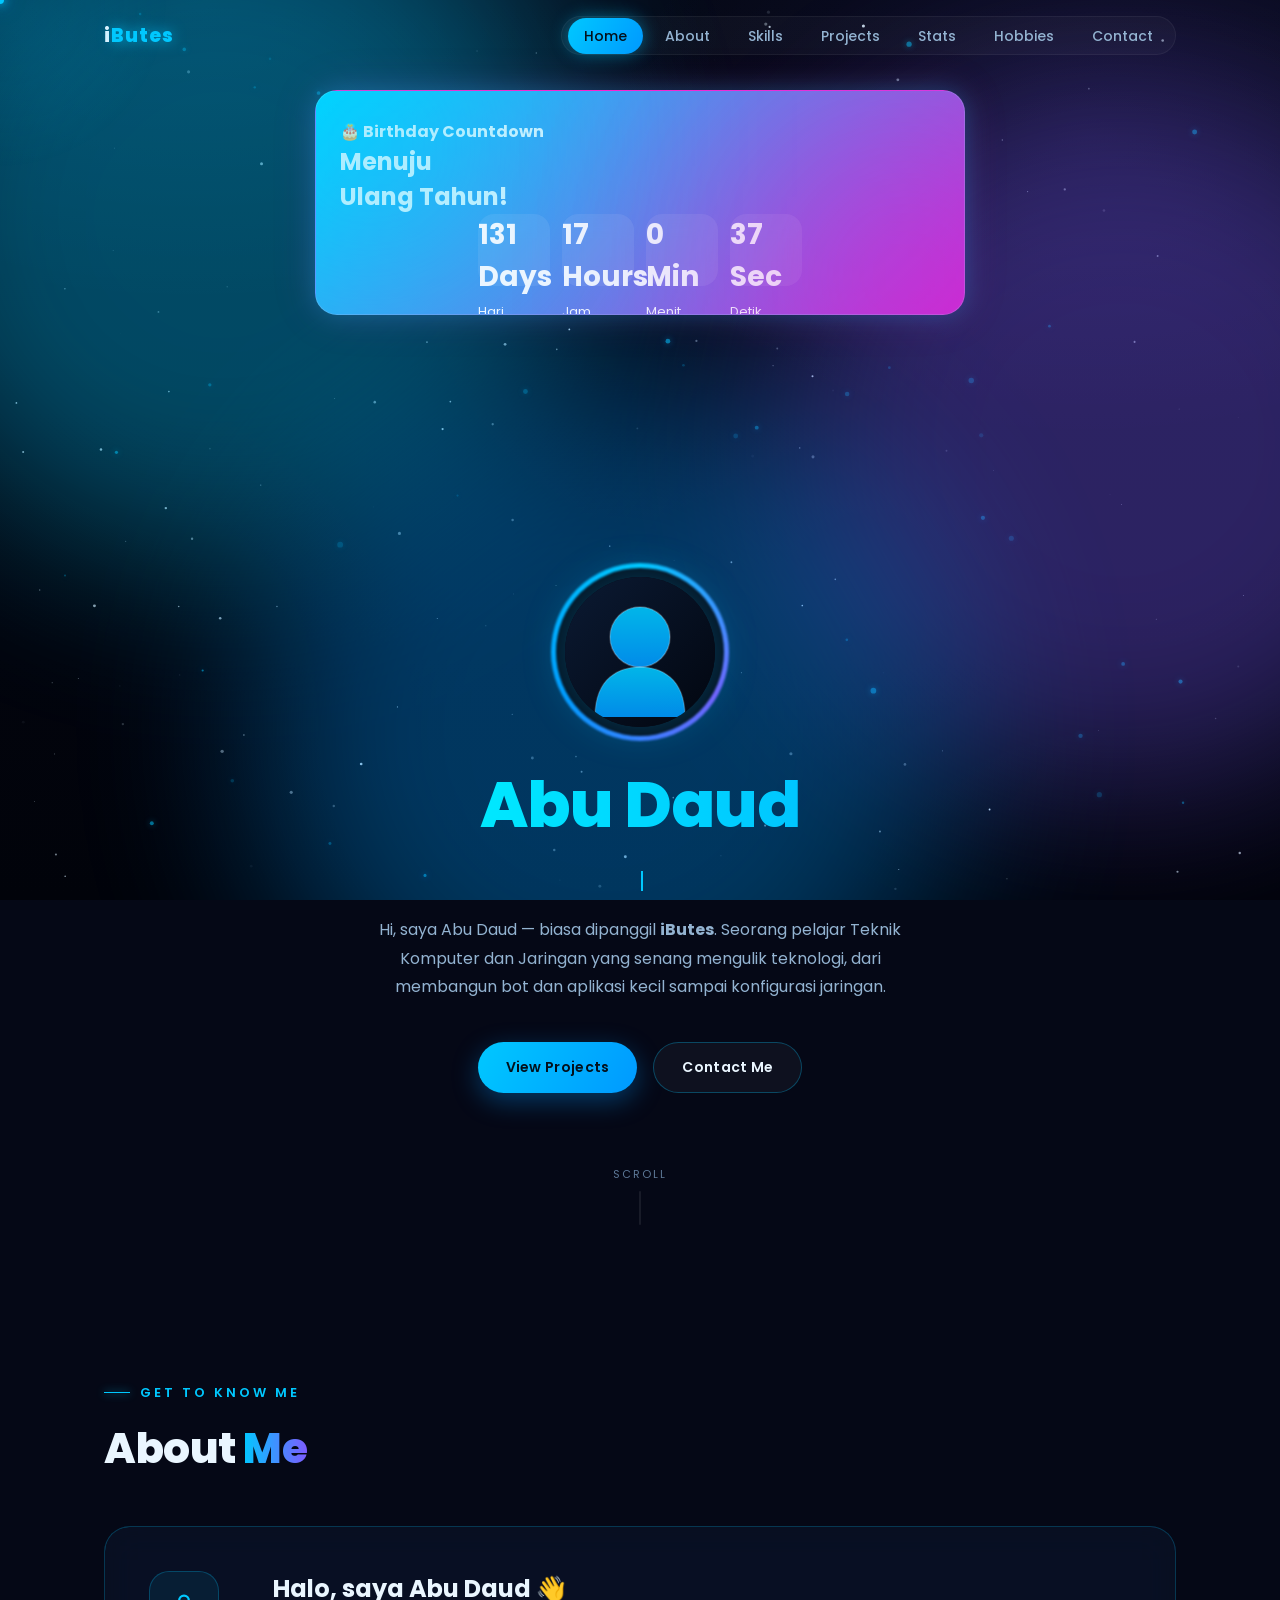
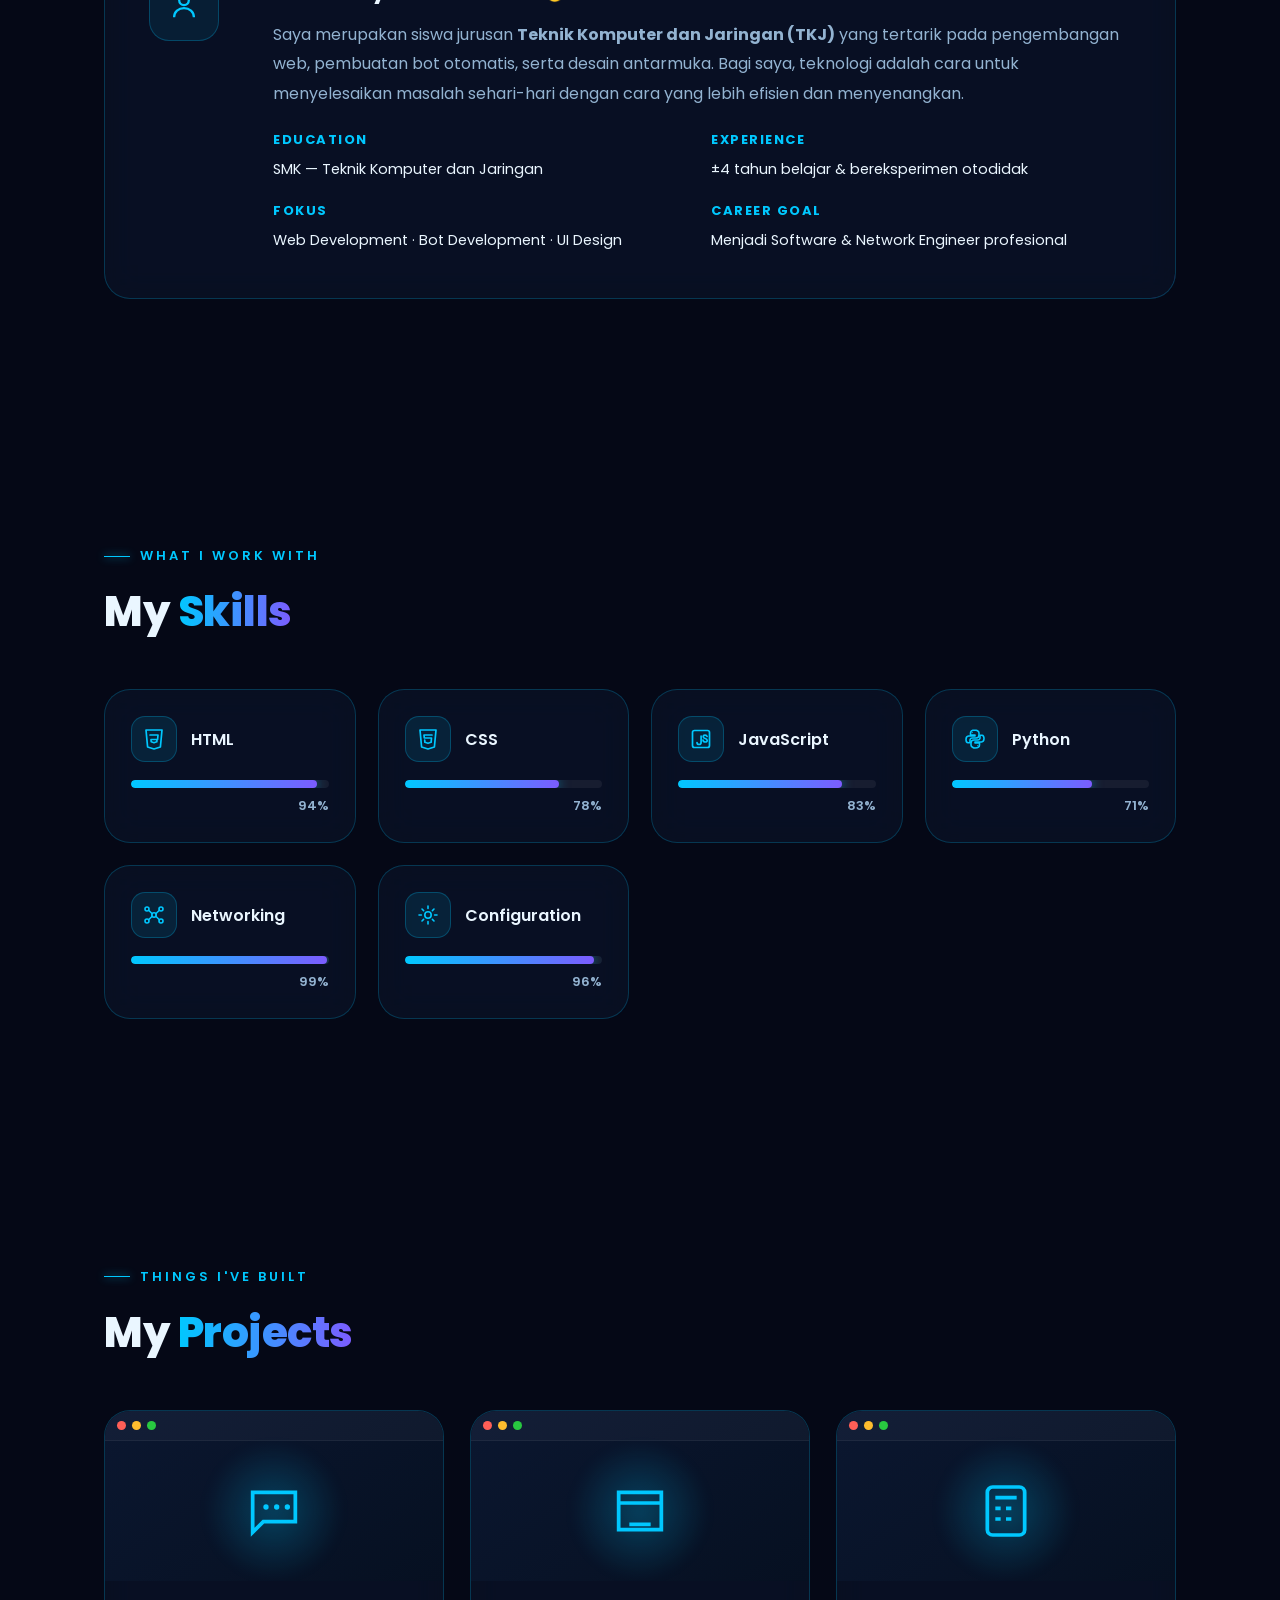
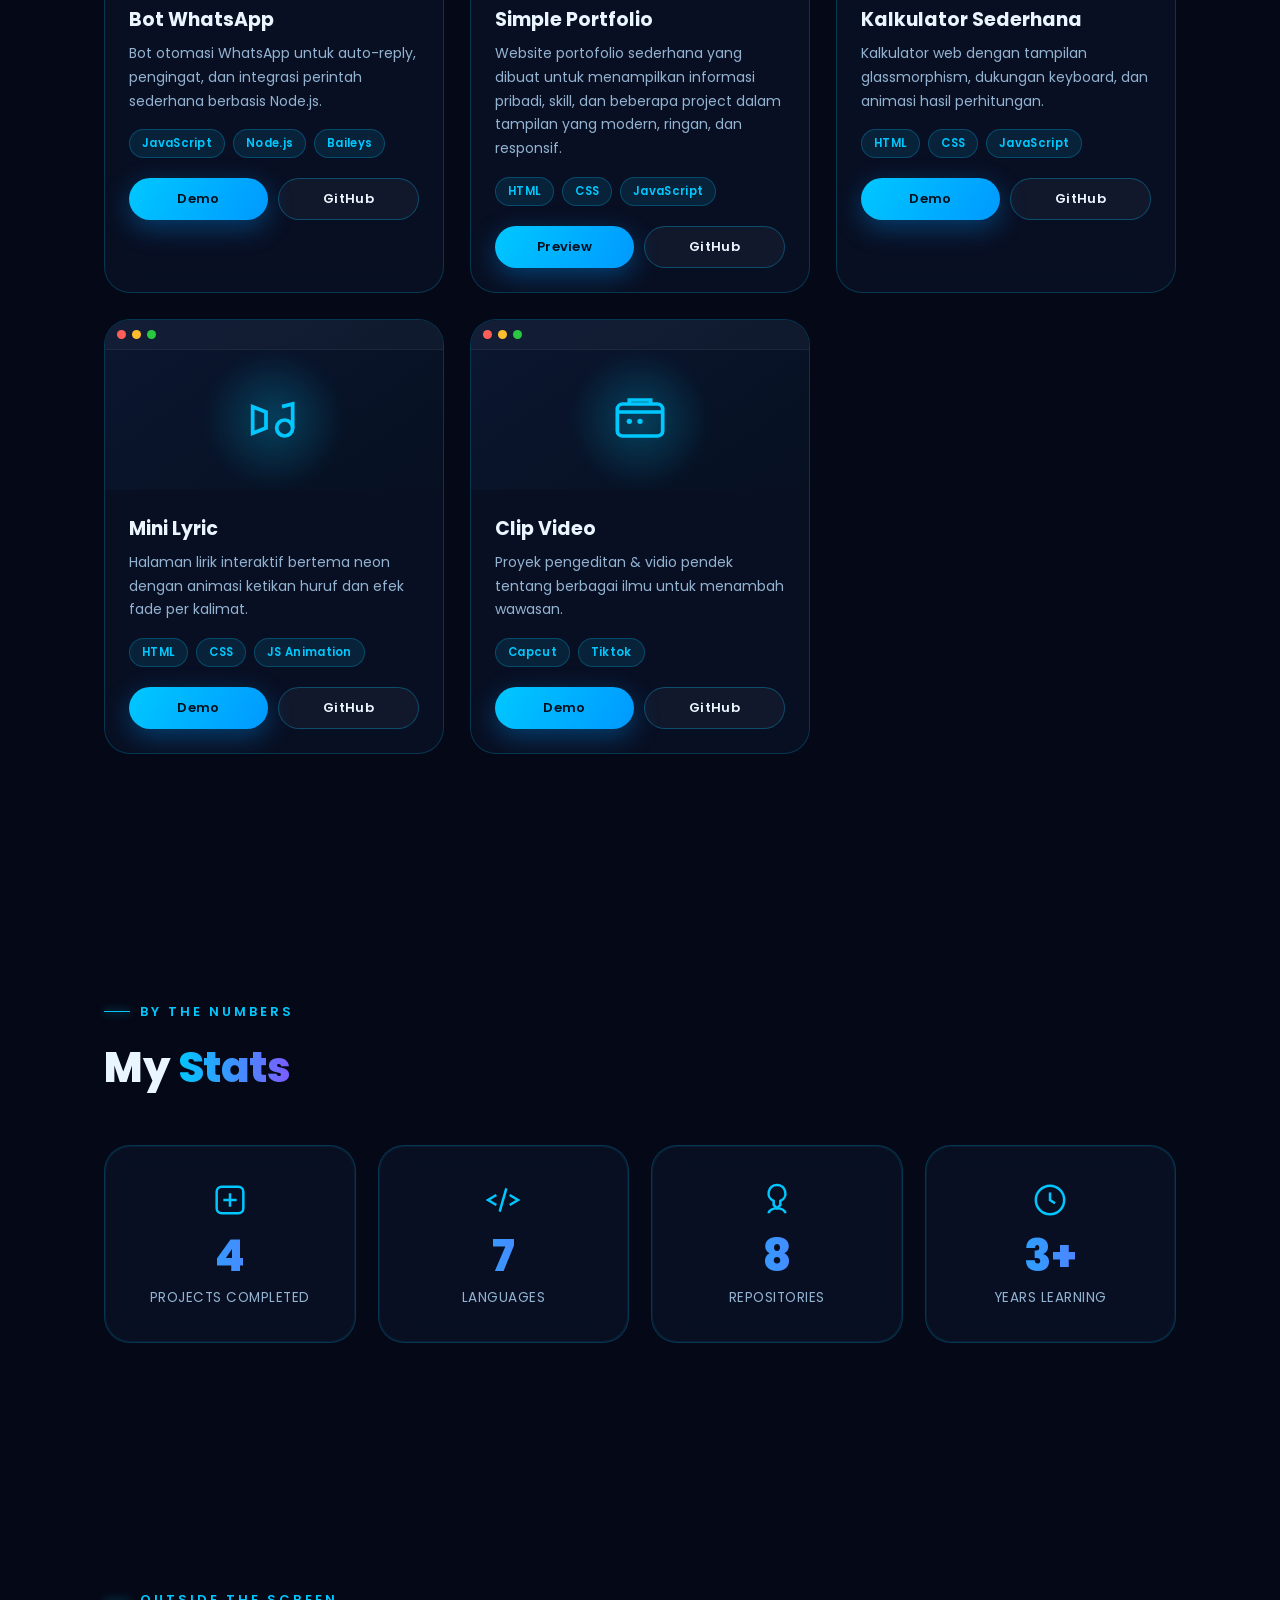
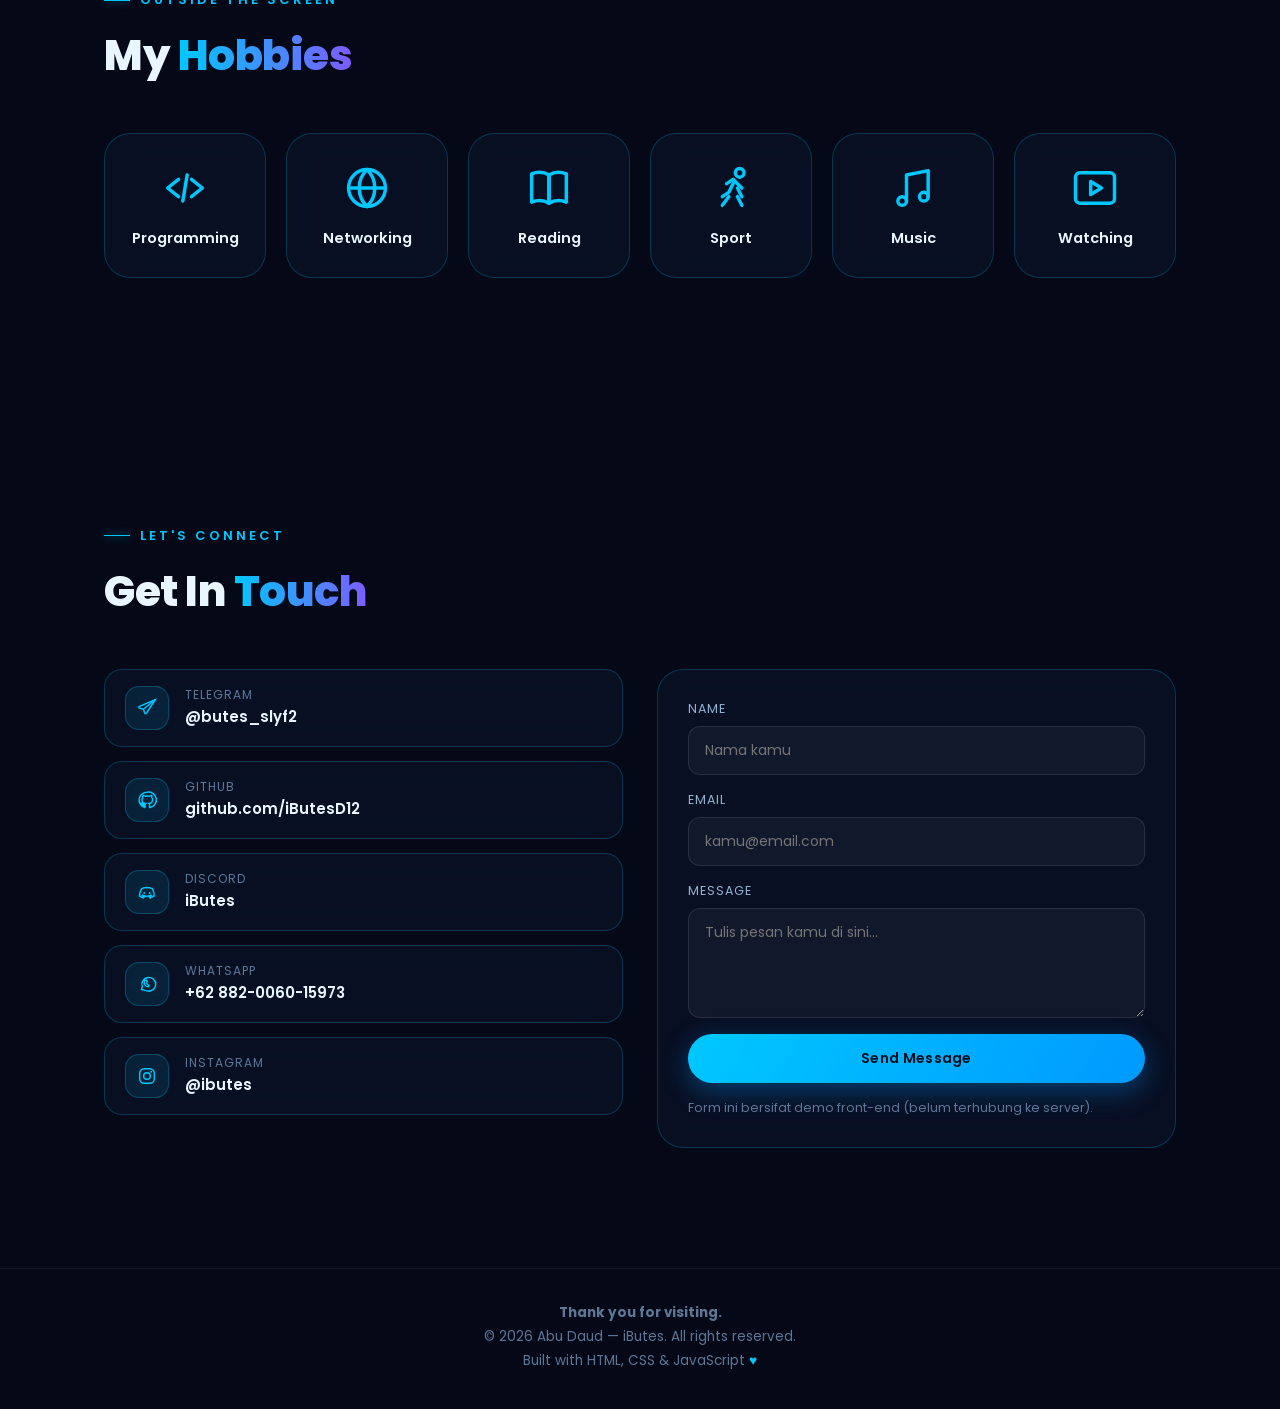
==== index.html @ f35c03a4 "Add files via upload" ====
<!DOCTYPE html>
<html lang="id">
<head>
<meta charset="UTF-8">
<meta name="viewport" content="width=device-width, initial-scale=1">
<title>Portofolio</title>
<link rel="stylesheet" href="css/style.css">

<body>

<div id="loader">
  <div class="loader-ring"></div>
  <div class="loader-text">Loading <b>iButes</b>.dev</div>
</div>

<div id="cursorGlow"></div>
<div id="cursorDot"></div>
<div id="scrollProgress"></div>

<canvas id="bg-canvas"></canvas>
<div class="aurora"><span></span><span></span><span></span></div>

<nav class="navbar" id="navbar">
  <div class="nav-inner">
    <div class="logo">i<span>Butes</span></div>
    <ul class="nav-links" id="navLinks">
      <li><a href="#home" class="nav-link active">Home</a></li>
      <li><a href="#about" class="nav-link">About</a></li>
      <li><a href="#skills" class="nav-link">Skills</a></li>
      <li><a href="#projects" class="nav-link">Projects</a></li>
      <li><a href="#stats" class="nav-link">Stats</a></li>
      <li><a href="#hobbies" class="nav-link">Hobbies</a></li>
      <li><a href="#contact" class="nav-link">Contact</a></li>
    </ul>
    <button class="nav-toggle" id="navToggle" aria-label="Menu"><span></span></button>
  </div>
</nav>
<br><br>
<section class="birthday-section">
<div class="birthday-card">
<h4>🎂 Birthday Countdown</h4>
<h1 id="headline">
Menuju
<br>
Ulang Tahun!
</h1>
<div class="countdown">
<div class="time-box">
<span id="days"></span>
<small>Hari</small>
</div>
<div class="time-box">
<span id="hours"></span>
<small>Jam</small>
</div>
<div class="time-box">
<span id="minutes"></span>
<small>Menit</small>
</div>
<div class="time-box">
<span id="seconds"></span>
<small>Detik</small>
</div>
</div>
</div>
</section>

<section class="hero" id="home">
  <div class="hero-inner">
    <div class="avatar-wrap" data-reveal="zoom">
      <div class="avatar-ring"></div>
      <div class="avatar-svg">
        <svg viewBox="0 0 150 150" width="150" height="150">
          <defs>
            <linearGradient id="avatarBg" x1="0" y1="0" x2="1" y2="1">
              <stop offset="0%" stop-color="#0b1a33"/>
              <stop offset="100%" stop-color="#02060f"/>
            </linearGradient>
            <linearGradient id="avatarSkin" x1="0" y1="0" x2="0" y2="1">
              <stop offset="0%" stop-color="#00C8FF"/>
              <stop offset="100%" stop-color="#0099FF"/>
            </linearGradient>
          </defs>
          <rect width="150" height="150" fill="url(#avatarBg)"/>
          <circle cx="75" cy="60" r="30" fill="url(#avatarSkin)" opacity="0.9"/>
          <path d="M30 140 C30 100 55 90 75 90 C95 90 120 100 120 140 Z" fill="url(#avatarSkin)" opacity="0.9"/>
          <circle cx="75" cy="60" r="30" fill="none" stroke="#eaf6ff" stroke-opacity="0.25" stroke-width="1.5"/>
          <path d="M30 140 C30 100 55 90 75 90 C95 90 120 100 120 140" fill="none" stroke="#eaf6ff" stroke-opacity="0.2" stroke-width="1.5"/>
        </svg>
      </div>
    </div>

    <h1 class="hero-name" data-reveal="up">Abu Daud</h1>
    <div class="hero-role" data-reveal="up"><span id="typedText"></span><span class="cursor-bar"></span></div>
    <p class="hero-desc" data-reveal="up">
      Hi, saya Abu Daud — biasa dipanggil <strong>iButes</strong>. Seorang pelajar Teknik Komputer dan Jaringan
      yang senang mengulik teknologi, dari membangun bot dan aplikasi kecil sampai konfigurasi jaringan.
    </p>
    <div class="hero-actions" data-reveal="up">
      <a href="#projects" class="btn btn-primary">View Projects</a>
      <a href="#contact" class="btn btn-ghost">Contact Me</a>
    </div>
  </div>

  <div class="scroll-hint">
    <span>Scroll</span>
    <div class="dot-track"></div>
  </div>
</section>

<section id="about">
  <div class="section-inner">
    <div class="eyebrow">Get to know me</div>
    <h2 class="section-title">About <span>Me</span></h2>

    <div class="about-card glass" data-reveal="up">
      <div class="about-icon">
        <svg viewBox="0 0 24 24" fill="none" stroke="#00C8FF" stroke-width="1.6">
          <circle cx="12" cy="8" r="3.4"/>
          <path d="M5 20c0-4 3.2-6.5 7-6.5s7 2.5 7 6.5"/>
        </svg>
      </div>
      <div class="about-body">
        <h3>Halo, saya Abu Daud 👋</h3>
        <p>
          Saya merupakan siswa jurusan <strong>Teknik Komputer dan Jaringan (TKJ)</strong> yang tertarik pada
          pengembangan web, pembuatan bot otomatis, serta desain antarmuka. Bagi saya, teknologi adalah cara
          untuk menyelesaikan masalah sehari-hari dengan cara yang lebih efisien dan menyenangkan.
        </p>
        <div class="about-grid">
          <div class="item">
            <h4>Education</h4>
            <p>SMK — Teknik Komputer dan Jaringan</p>
          </div>
          <div class="item">
            <h4>Experience</h4>
            <p>±4 tahun belajar & bereksperimen otodidak</p>
          </div>
          <div class="item">
            <h4>Fokus</h4>
            <p>Web Development · Bot Development · UI Design</p>
          </div>
          <div class="item">
            <h4>Career Goal</h4>
            <p>Menjadi Software &amp; Network Engineer profesional</p>
          </div>
        </div>
      </div>
    </div>
  </div>
</section>

<section id="skills">
  <div class="section-inner">
    <div class="eyebrow">What I work with</div>
    <h2 class="section-title">My <span>Skills</span></h2>

    <div class="skills-grid">

      <div class="skill-card glass" data-reveal="up" data-percent="94">
        <div class="skill-top">
          <div class="skill-icon">
            <svg viewBox="0 0 24 24" fill="none" stroke="#00C8FF" stroke-width="1.7" stroke-linecap="round" stroke-linejoin="round">
              <path d="M4 3l1.6 17L12 22l6.4-2L20 3H4z"/>
              <path d="M8 8h8l-.4 4.5H9l.2 2.3 2.8.9 2.8-.9.2-2"/>
            </svg>
          </div>
          <div class="skill-name">HTML</div>
        </div>
        <div class="skill-bar-track"><div class="skill-bar-fill"></div></div>
        <div class="skill-percent">94%</div>
      </div>

      <div class="skill-card glass" data-reveal="up" data-percent="78">
        <div class="skill-top">
          <div class="skill-icon">
            <svg viewBox="0 0 24 24" fill="none" stroke="#00C8FF" stroke-width="1.7" stroke-linecap="round" stroke-linejoin="round">
              <path d="M4 3l1.6 17L12 22l6.4-2L20 3H4z"/>
              <path d="M16 8H8l.3 3h7.2l-.4 4.3-3.1 1-3.1-1-.2-2.1"/>
            </svg>
          </div>
          <div class="skill-name">CSS</div>
        </div>
        <div class="skill-bar-track"><div class="skill-bar-fill"></div></div>
        <div class="skill-percent">78%</div>
      </div>

      <div class="skill-card glass" data-reveal="up" data-percent="83">
        <div class="skill-top">
          <div class="skill-icon">
            <svg viewBox="0 0 24 24" fill="none" stroke="#00C8FF" stroke-width="1.7" stroke-linecap="round" stroke-linejoin="round">
              <rect x="3.5" y="3.5" width="17" height="17" rx="2"/>
              <path d="M8 15.5c0 1.4 1 2 2.1 2 1.3 0 2-.7 2-2.3V9"/>
              <path d="M14 13c.2 1.3 1 2 2.2 2 1.3 0 2-.6 2-1.6 0-2.4-4-1.4-4-3.7 0-1 .8-1.6 1.9-1.6 1 0 1.7.5 2 1.4"/>
            </svg>
          </div>
          <div class="skill-name">JavaScript</div>
        </div>
        <div class="skill-bar-track"><div class="skill-bar-fill"></div></div>
        <div class="skill-percent">83%</div>
      </div>

      <div class="skill-card glass" data-reveal="up" data-percent="71">
        <div class="skill-top">
          <div class="skill-icon">
            <svg viewBox="0 0 24 24" fill="none" stroke="#00C8FF" stroke-width="1.6" stroke-linecap="round" stroke-linejoin="round">
              <path d="M12 3c-3 0-4.5 1-4.5 3v2h4.5v1H5.5S3 9.4 3 12.5s2 3.3 2 3.3h2v-2.4S6.8 11 9 11h4c2 0 3-1 3-3V6c0-2-2.7-3-4-3z"/>
              <path d="M12 21c3 0 4.5-1 4.5-3v-2H12v-1h6.5s2.5-.4 2.5-3.5-2-3.3-2-3.3h-2v2.4s.2 2.4-2 2.4H11c-2 0-3 1-3 3v2c0 2 2.7 3 4 3z"/>
              <circle cx="9.2" cy="5.3" r=".6" fill="#00C8FF" stroke="none"/>
              <circle cx="14.8" cy="18.7" r=".6" fill="#00C8FF" stroke="none"/>
            </svg>
          </div>
          <div class="skill-name">Python</div>
        </div>
        <div class="skill-bar-track"><div class="skill-bar-fill"></div></div>
        <div class="skill-percent">71%</div>
      </div>

      <div class="skill-card glass" data-reveal="up" data-percent="99">
        <div class="skill-top">
          <div class="skill-icon">
            <svg viewBox="0 0 24 24" fill="none" stroke="#00C8FF" stroke-width="1.6" stroke-linecap="round" stroke-linejoin="round">
              <circle cx="5" cy="6" r="2"/><circle cx="19" cy="6" r="2"/>
              <circle cx="5" cy="18" r="2"/><circle cx="19" cy="18" r="2"/>
              <circle cx="12" cy="12" r="2.2"/>
              <path d="M6.6 7.2L10.2 10.8M17.4 7.2L13.8 10.8M6.6 16.8L10.2 13.2M17.4 16.8L13.8 13.2"/>
            </svg>
          </div>
          <div class="skill-name">Networking</div>
        </div>
        <div class="skill-bar-track"><div class="skill-bar-fill"></div></div>
        <div class="skill-percent">99%</div>
      </div>

      <div class="skill-card glass" data-reveal="up" data-percent="96">
        <div class="skill-top">
          <div class="skill-icon">
            <svg viewBox="0 0 24 24" fill="none" stroke="#00C8FF" stroke-width="1.6" stroke-linecap="round" stroke-linejoin="round">
              <circle cx="12" cy="12" r="3.2"/>
              <path d="M12 3v2.4M12 18.6V21M21 12h-2.4M5.4 12H3M18 6l-1.6 1.6M7.6 16.4L6 18M18 18l-1.6-1.6M7.6 7.6L6 6"/>
            </svg>
          </div>
          <div class="skill-name">Configuration</div>
        </div>
        <div class="skill-bar-track"><div class="skill-bar-fill"></div></div>
        <div class="skill-percent">96%</div>
      </div>

    </div>
  </div>
</section>

<section id="projects">
  <div class="section-inner">
    <div class="eyebrow">Things I've built</div>
    <h2 class="section-title">My <span>Projects</span></h2>

    <div class="project-grid">

      <div class="project-card glass" data-reveal="up">
        <div class="mock-window">
          <div class="mock-bar"><span></span><span></span><span></span></div>
          <div class="mock-body">
            <div class="mock-glow"></div>
            <svg viewBox="0 0 24 24" fill="none" stroke="#00C8FF" stroke-width="1.4">
              <path d="M4 5h16v11H8l-4 4V5z"/>
              <circle cx="9" cy="10.5" r="1" fill="#00C8FF" stroke="none"/>
              <circle cx="13" cy="10.5" r="1" fill="#00C8FF" stroke="none"/>
              <circle cx="17" cy="10.5" r="1" fill="#00C8FF" stroke="none"/>
            </svg>
          </div>
        </div>
        <div class="project-body">
          <h3>Bot WhatsApp</h3>
          <p>Bot otomasi WhatsApp untuk auto-reply, pengingat, dan integrasi perintah sederhana berbasis Node.js.</p>
          <div class="project-tags">
            <span class="badge">JavaScript</span><span class="badge">Node.js</span><span class="badge">Baileys</span>
          </div>
          <div class="project-actions">
            <a href="https://chat.whatsapp.com/Kin8hf6SEGZ1abX47oWZa8" class="btn btn-primary">Demo</a>
            <a href="https://github.com/iButesD12/baileys.git" target="_blank" class="btn btn-ghost">GitHub</a>
          </div>
        </div>
      </div>

      <div class="project-card glass" data-reveal="up">
       <div class="mock-window">
       <div class="mock-bar"><span></span><span></span><span></span></div>
       <div class="mock-body">
       <div class="mock-glow"></div>
      <svg viewBox="0 0 24 24" fill="none" stroke="#00C8FF" stroke-width="1.4">
       <path d="M4 5h16v14H4z"/>
       <path d="M4 9h16"/>
       <path d="M8 17h8"/>
      </svg>
      </div>
      </div>

      <div class="project-body">
      <h3>Simple Portfolio</h3>
      <p>Website portofolio sederhana yang dibuat untuk menampilkan informasi pribadi, skill, dan beberapa project dalam tampilan yang modern, ringan, dan responsif.</p>

      <div class="project-tags">
      <span class="badge">HTML</span>
      <span class="badge">CSS</span>
      <span class="badge">JavaScript</span>
    </div>

    <div class="project-actions">
      <a href="ibutesbeginner.netlify.app" class="btn btn-primary">Preview</a>
      <a href="https://github.com/iButesD12/Simple-Port.git" target="_blank" class="btn btn-ghost">GitHub</a>
    </div>
  </div>
</div>

      <div class="project-card glass" data-reveal="up">
        <div class="mock-window">
          <div class="mock-bar"><span></span><span></span><span></span></div>
          <div class="mock-body">
            <div class="mock-glow"></div>
            <svg viewBox="0 0 24 24" fill="none" stroke="#00C8FF" stroke-width="1.4">
              <rect x="5" y="3" width="14" height="18" rx="2"/>
              <path d="M8 7h8M8 11h2M12 11h2M16 11h0M8 15h2M12 15h2M16 15h0"/>
            </svg>
          </div>
        </div>
        <div class="project-body">
          <h3>Kalkulator Sederhana</h3>
          <p>Kalkulator web dengan tampilan glassmorphism, dukungan keyboard, dan animasi hasil perhitungan.</p>
          <div class="project-tags">
            <span class="badge">HTML</span><span class="badge">CSS</span><span class="badge">JavaScript</span>
          </div>
          <div class="project-actions">
            <a href="kalkulator/kalkulator.html" class="btn btn-primary">Demo</a>
            <a href="https://github.com/iButesD12/Kalkulator-Sederhana.git" target="_blank" class="btn btn-ghost">GitHub</a>
          </div>
        </div>
      </div>

      <div class="project-card glass" data-reveal="up">
        <div class="mock-window">
          <div class="mock-bar"><span></span><span></span><span></span></div>
          <div class="mock-body">
            <div class="mock-glow"></div>
            <svg viewBox="0 0 24 24" fill="none" stroke="#00C8FF" stroke-width="1.4">
              <path d="M4 17V7l5 2v6l-5 2z"/>
              <circle cx="16" cy="15" r="3"/>
              <path d="M19 15V6l-4 1"/>
            </svg>
          </div>
        </div>
        <div class="project-body">
          <h3>Mini Lyric</h3>
          <p>Halaman lirik interaktif bertema neon dengan animasi ketikan huruf dan efek fade per kalimat.</p>
          <div class="project-tags">
            <span class="badge">HTML</span><span class="badge">CSS</span><span class="badge">JS Animation</span>
          </div>
          <div class="project-actions">
            <a href="lyric/lyric.html" class="btn btn-primary">Demo</a>
            <a href="#" class="btn btn-ghost">GitHub</a>
          </div>
        </div>
      </div>

      <div class="project-card glass" data-reveal="up">
        <div class="mock-window">
          <div class="mock-bar"><span></span><span></span><span></span></div>
          <div class="mock-body">
            <div class="mock-glow"></div>
            <svg viewBox="0 0 24 24" fill="none" stroke="#00C8FF" stroke-width="1.4">
              <rect x="3.5" y="6" width="17" height="12" rx="2"/>
              <path d="M3.5 9h17M8 6V4.5h8V6"/>
              <circle cx="8" cy="12.5" r="1" fill="#00C8FF" stroke="none"/>
              <circle cx="12" cy="12.5" r="1" fill="#00C8FF" stroke="none"/>
            </svg>
          </div>
        </div>
        <div class="project-body">
          <h3>Clip Video</h3>
          <p>Proyek pengeditan &amp; vidio pendek tentang berbagai ilmu untuk menambah wawasan.</p>
          <div class="project-tags">
            <span class="badge">Capcut</span><span class="badge">Tiktok</span>
          </div>
          <div class="project-actions">
            <a href="tiktok.com/@two.thausand.years" class="btn btn-primary">Demo</a>
            <a href="#" class="btn btn-ghost">GitHub</a>
          </div>
        </div>
      </div>
    </div>
  </div>
</section>

<section id="stats">
  <div class="section-inner">
    <div class="eyebrow">By the numbers</div>
    <h2 class="section-title">My <span>Stats</span></h2>

    <div class="stats-grid">
      <div class="stat-card glass" data-reveal="zoom">
        <div class="stat-icon">
          <svg viewBox="0 0 24 24" fill="none" stroke="#00C8FF" stroke-width="1.5"><rect x="4" y="4" width="16" height="16" rx="3"/><path d="M8 12h8M12 8v8"/></svg>
        </div>
        <div class="stat-number" data-count="5">0</div>
        <div class="stat-label">Projects Completed</div>
      </div>
      <div class="stat-card glass" data-reveal="zoom">
        <div class="stat-icon">
          <svg viewBox="0 0 24 24" fill="none" stroke="#00C8FF" stroke-width="1.5"><path d="M8 9l-5 3 5 3M16 9l5 3-5 3M14 5l-4 14"/></svg>
        </div>
        <div class="stat-number" data-count="8">0</div>
        <div class="stat-label">Languages</div>
      </div>
      <div class="stat-card glass" data-reveal="zoom">
        <div class="stat-icon">
          <svg viewBox="0 0 24 24" fill="none" stroke="#00C8FF" stroke-width="1.5"><path d="M12 3a5 5 0 00-2 9.6V15l2 2 2-2v-2.4A5 5 0 0012 3z"/><path d="M7 20c0-1.7 2.2-3 5-3s5 1.3 5 3"/></svg>
        </div>
        <div class="stat-number" data-count="10">0</div>
        <div class="stat-label">Repositories</div>
      </div>
      <div class="stat-card glass" data-reveal="zoom">
        <div class="stat-icon">
          <svg viewBox="0 0 24 24" fill="none" stroke="#00C8FF" stroke-width="1.5"><circle cx="12" cy="12" r="8.5"/><path d="M12 7.5V12l3 2"/></svg>
        </div>
        <div class="stat-number"><span data-count="4">0</span>+</div>
        <div class="stat-label">Years Learning</div>
      </div>
    </div>
  </div>
</section>

<section id="hobbies">
  <div class="section-inner">
    <div class="eyebrow">Outside the screen</div>
    <h2 class="section-title">My <span>Hobbies</span></h2>

    <div class="hobby-grid">
      <div class="hobby-card glass" data-reveal="up">
        <div class="hobby-icon"><svg viewBox="0 0 24 24" fill="none" stroke="#00C8FF" stroke-width="1.6" stroke-linecap="round" stroke-linejoin="round"><path d="M9 8L4 12l5 4M15 8l5 4-5 4M13 6l-2 12"/></svg></div>
        <div class="hobby-name">Programming</div>
      </div>
      <div class="hobby-card glass" data-reveal="up">
        <div class="hobby-icon"><svg viewBox="0 0 24 24" fill="none" stroke="#00C8FF" stroke-width="1.6" stroke-linecap="round" stroke-linejoin="round"><circle cx="12" cy="12" r="8.5"/><path d="M3.5 12h17M12 3.5c2.4 2.3 3.6 5.3 3.6 8.5s-1.2 6.2-3.6 8.5c-2.4-2.3-3.6-5.3-3.6-8.5S9.6 5.8 12 3.5z"/></svg></div>
        <div class="hobby-name">Networking</div>
      </div>
      <div class="hobby-card glass" data-reveal="up">
        <div class="hobby-icon"><svg viewBox="0 0 24 24" fill="none" stroke="#00C8FF" stroke-width="1.6" stroke-linecap="round" stroke-linejoin="round"><path d="M4 5.5c2.5-1 5.5-1 8 .5v13c-2.5-1.5-5.5-1.5-8-.5v-13z"/><path d="M20 5.5c-2.5-1-5.5-1-8 .5v13c2.5-1.5 5.5-1.5 8-.5v-13z"/></svg></div>
        <div class="hobby-name">Reading</div>
      </div>
      <div class="hobby-card glass" data-reveal="up">
      <div class="hobby-icon">
       <svg viewBox="0 0 24 24" fill="none" stroke="#00C8FF" stroke-width="1.6" stroke-linecap="round" stroke-linejoin="round">
          <circle cx="16" cy="5" r="2"/>
          <path d="M10 10l3-2 2 2 2 2"/>
          <path d="M13 10l-2 4-3 2"/>
          <path d="M15 12l2 4"/>
          <path d="M8 20l3-4"/>
          <path d="M17 20l-2-4"/>
         </svg>
        </div>
       <div class="hobby-name">Sport</div>
      </div>
      <div class="hobby-card glass" data-reveal="up">
        <div class="hobby-icon"><svg viewBox="0 0 24 24" fill="none" stroke="#00C8FF" stroke-width="1.6" stroke-linecap="round" stroke-linejoin="round"><path d="M9 18V6l10-2v12"/><circle cx="7" cy="18" r="2"/><circle cx="17" cy="16" r="2"/></svg></div>
        <div class="hobby-name">Music</div>
      </div>
      <div class="hobby-card glass" data-reveal="up">
        <div class="hobby-icon">
        <svg viewBox="0 0 24 24" fill="none" stroke="#00C8FF" stroke-width="1.6" stroke-linecap="round" stroke-linejoin="round">
         <rect x="3" y="5" width="18" height="14" rx="2"/>
        <path d="M10 9l5 3-5 3V9z"/>
       </svg>
      </div>
     <div class="hobby-name">Watching</div>
     </div>
    </div>
  </div>
</section>

<section id="contact">
  <div class="section-inner">
    <div class="eyebrow">Let's connect</div>
    <h2 class="section-title">Get In <span>Touch</span></h2>

    <div class="contact-wrap">

      <div class="contact-links" data-reveal="left">
       <a class="contact-link glass" href="https://t.me/butes_sylf2" target="_blank">
       <div class="icon-wrap">
       <svg viewBox="0 0 24 24" fill="none" stroke="#00C8FF" stroke-width="1.6">
       <path d="M21 3L3.7 10.2c-.8.3-.8 1.4 0 1.7l4.4 1.5 1.5 4.4c.3.8 1.4.8 1.7 0L21 3z"/>
          <path d="M8.1 13.4L21 3"/>
          </svg>
         </div>
         <div class="meta">
          <span>Telegram</span>
         <strong>@butes_slyf2</strong>
        </div>
        </a>
        <a class="contact-link glass" href="https://github.com/iButesD12" target="_blank" rel="noopener">
          <div class="icon-wrap"><svg viewBox="0 0 24 24" fill="none" stroke="#00C8FF" stroke-width="1.6"><path d="M12 3.5a8.5 8.5 0 00-2.7 16.6c.4.1.6-.2.6-.4v-1.6c-2.4.5-2.9-1.1-2.9-1.1-.4-1-.9-1.2-.9-1.2-.8-.5.1-.5.1-.5.8.1 1.3.9 1.3.9.8 1.3 2 .9 2.5.7.1-.6.3-.9.5-1.1-1.9-.2-3.9-.9-3.9-4.2 0-.9.3-1.7.9-2.3-.1-.2-.4-1.1.1-2.3 0 0 .8-.3 2.5.9a8.7 8.7 0 014.5 0c1.7-1.2 2.5-.9 2.5-.9.5 1.2.2 2.1.1 2.3.6.6.9 1.4.9 2.3 0 3.3-2 4-3.9 4.2.3.3.6.8.6 1.6v2.4c0 .2.2.5.6.4A8.5 8.5 0 0012 3.5z"/></svg></div>
          <div class="meta"><span>GitHub</span><strong>github.com/iButesD12</strong></div>
        </a>
        <a class="contact-link glass" href="https://discord.com/users/immabudaud" target="_blank" rel="noopener">
          <div class="icon-wrap"><svg viewBox="0 0 24 24" fill="none" stroke="#00C8FF" stroke-width="1.6"><path d="M6 8.5c2-1 3.9-1.4 6-1.4s4 .4 6 1.4c1.3 2.4 2 5 1.8 7.7-1.6 1.2-3.1 1.9-4.6 2.3l-.7-1.5c.8-.3 1.5-.6 2.2-1.1-.2-.1-.4-.3-.5-.4-2.8 1.3-6 1.3-8.9 0l-.5.4c.7.5 1.4.9 2.2 1.1l-.7 1.5c-1.5-.4-3-1.1-4.6-2.3C3.9 13.5 4.6 11 6 8.5z"/><circle cx="9" cy="13.2" r="1.1" fill="#00C8FF" stroke="none"/><circle cx="15" cy="13.2" r="1.1" fill="#00C8FF" stroke="none"/></svg></div>
          <div class="meta"><span>Discord</span><strong>iButes</strong></div>
        </a>
        <a class="contact-link glass" href="https://wa.me/62882006015973" target="_blank" rel="noopener">
          <div class="icon-wrap"><svg viewBox="0 0 24 24" fill="none" stroke="#00C8FF" stroke-width="1.6"><path d="M6 18l.9-3.3A7.5 7.5 0 1112 19.5c-1.2 0-2.3-.3-3.3-.8L6 18z"/><path d="M9 10.5c0 2.5 2 4.5 4.5 4.5.5 0 .5-.3.5-.8v-.7c0-.3-.2-.5-.5-.6l-1-.3-.7-1.4V9.6l.4-.6-.6-1.2H10c-.5 0-.9.4-1 .9v1.8z"/></svg></div>
          <div class="meta"><span>WhatsApp</span><strong>+62 882-0060-15973</strong></div>
        </a>
        <a class="contact-link glass" href="https://www.instagram.com/ibutes_slyf?igsh=MXR0N28ycDNjd2Uydw==" target="_blank" rel="noopener">
          <div class="icon-wrap"><svg viewBox="0 0 24 24" fill="none" stroke="#00C8FF" stroke-width="1.6"><rect x="4" y="4" width="16" height="16" rx="5"/><circle cx="12" cy="12" r="3.6"/><circle cx="16.6" cy="7.4" r="1" fill="#00C8FF" stroke="none"/></svg></div>
          <div class="meta"><span>Instagram</span><strong>@ibutes</strong></div>
        </a>
      </div>

      <form class="contact-form glass" data-reveal="right" onsubmit="handleFormSubmit(event)">
        <div class="form-row">
          <label for="cname">Name</label>
          <input type="text" id="cname" placeholder="Nama kamu" required>
        </div>
        <div class="form-row">
          <label for="cemail">Email</label>
          <input type="email" id="cemail" placeholder="kamu@email.com" required>
        </div>
        <div class="form-row">
          <label for="cmsg">Message</label>
          <textarea id="cmsg" placeholder="Tulis pesan kamu di sini..." required></textarea>
        </div>
        <button type="submit" class="btn btn-primary" style="width:100%;">Send Message</button>
        <p class="form-note" id="formNote">Form ini bersifat demo front-end (belum terhubung ke server).</p>
      </form>

    </div>
  </div>
</section>

<!-- FOOTER -->
<footer>
  <p><strong>Thank you for visiting.</strong></p>
  <p>&copy; <span id="year"></span> Abu Daud — iButes. All rights reserved.</p>
  <p>Built with HTML, CSS &amp; JavaScript <span class="heart">♥</span></p>
</footer>

<button id="backToTop" aria-label="Back to top">
  <svg viewBox="0 0 24 24" fill="none" stroke="#04101c" stroke-width="2.2" stroke-linecap="round" stroke-linejoin="round"><path d="M12 19V5M6 11l6-6 6 6"/></svg>
</button>

</body>

<script src="js/script.js"></script>

</head>
</html>
---- css/style.css ----
@import url('https://fonts.googleapis.com/css2?family=Poppins:wght@300;400;500;600;700;800&display=swap');

:root{
  --bg: #050816;
  --bg-deep: #02040c;
  --card: rgba(13, 22, 41, 0.55);
  --card-strong: rgba(13, 22, 41, 0.78);
  --card-border: rgba(0, 200, 255, 0.22);
  --neon-1: #00C8FF;
  --neon-2: #0099FF;
  --neon-violet: #7C5CFF;
  --text: #eaf6ff;
  --text-dim: #93b3d1;
  --text-faint: #5d7897;
  --radius-lg: 26px;
  --radius-md: 18px;
  --radius-sm: 12px;
  --ease: cubic-bezier(.22,1,.36,1);
}

*{ margin:0; padding:0; box-sizing:border-box; }
html{ scroll-behavior:smooth; }

body{
  background: var(--bg);
  color: var(--text);
  font-family:'Poppins', sans-serif;
  overflow-x:hidden;
  cursor:none;
}
@media (hover:none), (max-width:900px){
  body{ cursor:auto; }
  #cursorGlow, #cursorDot{ display:none !important; }
}

a{ color:inherit; text-decoration:none; }
ul{ list-style:none; }
img,svg{ display:block; }
button{ font-family:inherit; cursor:pointer; border:none; }

::selection{ background: rgba(0,200,255,0.3); color:#fff; }

::-webkit-scrollbar{ width:10px; }
::-webkit-scrollbar-track{ background: var(--bg-deep); }
::-webkit-scrollbar-thumb{
  background: linear-gradient(180deg, var(--neon-1), var(--neon-2));
  border-radius: 10px;
}
html{ scrollbar-color: var(--neon-2) var(--bg-deep); scrollbar-width: thin; }

.section-inner{
  max-width: 1120px;
  margin: 0 auto;
  padding: 120px 24px;
  position: relative;
  z-index: 2;
}
@media (max-width:700px){
  .section-inner{ padding: 90px 20px; }
}

.eyebrow{
  display:inline-flex;
  align-items:center;
  gap:10px;
  font-size:13px;
  letter-spacing:3px;
  text-transform:uppercase;
  color: var(--neon-1);
  font-weight:600;
  margin-bottom:14px;
}
.eyebrow::before{
  content:'';
  width:26px; height:1px;
  background: var(--neon-1);
  box-shadow: 0 0 8px var(--neon-1);
}

.section-title{
  font-size: clamp(28px, 4vw, 42px);
  font-weight:800;
  margin-bottom: 46px;
  letter-spacing:-0.5px;
}
.section-title span{
  background: linear-gradient(90deg, var(--neon-1), var(--neon-violet));
  -webkit-background-clip:text;
  -webkit-text-fill-color:transparent;
}

#loader{
  position:fixed; inset:0; z-index:9999;
  background: var(--bg-deep);
  display:flex; flex-direction:column; align-items:center; justify-content:center;
  gap:22px;
  transition: opacity .6s var(--ease), visibility .6s var(--ease);
}
#loader.hide{ opacity:0; visibility:hidden; pointer-events:none; }
.loader-ring{
  width:64px; height:64px;
  border-radius:50%;
  border:3px solid rgba(0,200,255,0.15);
  border-top-color: var(--neon-1);
  animation: spin 0.9s linear infinite;
  box-shadow: 0 0 25px rgba(0,200,255,0.35);
}
@keyframes spin{ to{ transform:rotate(360deg); } }
.loader-text{
  font-size:13px;
  letter-spacing:4px;
  color: var(--text-dim);
  text-transform:uppercase;
}
.loader-text b{ color: var(--neon-1); }

#cursorGlow{
  position:fixed; top:0; left:0;
  width:340px; height:340px;
  border-radius:50%;
  background: radial-gradient(circle, rgba(0,200,255,0.14), transparent 70%);
  pointer-events:none;
  transform: translate(-50%,-50%);
  z-index:40;
  transition: opacity .3s ease;
}
#cursorDot{
  position:fixed; top:0; left:0;
  width:8px; height:8px;
  border-radius:50%;
  background: var(--neon-1);
  box-shadow: 0 0 10px var(--neon-1), 0 0 20px var(--neon-2);
  pointer-events:none;
  transform: translate(-50%,-50%);
  z-index:41;
}
.ripple{
  position:fixed;
  width:14px; height:14px;
  border-radius:50%;
  border:2px solid rgba(0,200,255,0.7);
  pointer-events:none;
  transform: translate(-50%,-50%);
  z-index:39;
  animation: rippleOut .7s ease-out forwards;
}
@keyframes rippleOut{
  to{ width:90px; height:90px; opacity:0; border-width:1px; }
}

#scrollProgress{
  position:fixed; top:0; left:0;
  height:3px; width:0%;
  background: linear-gradient(90deg, var(--neon-1), var(--neon-violet));
  box-shadow: 0 0 10px var(--neon-1);
  z-index:300;
  transition: width .1s linear;
}

#bg-canvas{
  position:fixed; inset:0;
  z-index:-2;
  background:
    radial-gradient(ellipse 900px 500px at 15% 0%, rgba(0,200,255,0.10), transparent 60%),
    radial-gradient(ellipse 800px 500px at 85% 15%, rgba(124,92,255,0.10), transparent 60%),
    linear-gradient(180deg, #050816 0%, #030510 45%, #01030a 100%);
}

.aurora{
  position:fixed; inset:0; z-index:-1;
  pointer-events:none;
  overflow:hidden;
}
.aurora span{
  position:absolute;
  width:60vw; height:60vw;
  max-width:700px; max-height:700px;
  border-radius:50%;
  filter: blur(90px);
  opacity:.35;
  animation: auroraDrift 18s ease-in-out infinite alternate;
}
.aurora span:nth-child(1){ background:var(--neon-1); top:-15%; left:-10%; }
.aurora span:nth-child(2){ background:var(--neon-violet); top:10%; right:-15%; animation-duration:22s; animation-delay:-4s; }
.aurora span:nth-child(3){ background:var(--neon-2); bottom:-20%; left:20%; animation-duration:26s; animation-delay:-9s; }
@keyframes auroraDrift{
  0%{ transform: translate(0,0) scale(1); }
  100%{ transform: translate(6%, 8%) scale(1.15); }
}

.navbar{
  position:fixed; top:0; left:0; right:0;
  z-index:200;
  padding: 16px 0;
  transition: background .4s ease, padding .4s ease, box-shadow .4s ease;
}
.navbar.scrolled{
  background: rgba(5,8,22,0.65);
  backdrop-filter: blur(18px) saturate(160%);
  -webkit-backdrop-filter: blur(18px) saturate(160%);
  border-bottom:1px solid rgba(0,200,255,0.12);
  padding: 10px 0;
  box-shadow: 0 8px 30px rgba(0,0,0,.35);
}
.nav-inner{
  max-width:1120px; margin:0 auto; padding:0 24px;
  display:flex; align-items:center; justify-content:space-between;
}
.logo{
  font-weight:800; font-size:19px; letter-spacing:1px;
  color: var(--text);
}
.logo span{ color: var(--neon-1); text-shadow: 0 0 14px rgba(0,200,255,0.7); }

.nav-links{
  display:flex; gap:6px;
  background: rgba(255,255,255,0.03);
  border:1px solid rgba(255,255,255,0.05);
  padding:6px; border-radius:999px;
}
.nav-links a{
  font-size:14px; font-weight:500;
  padding:8px 16px; border-radius:999px;
  color: var(--text-dim);
  transition: color .3s ease, background .3s ease;
  position:relative;
}
.nav-links a:hover{ color:#fff; }
.nav-links a.active{
  color:#04101c;
  background: linear-gradient(120deg, var(--neon-1), var(--neon-2));
  box-shadow: 0 0 18px rgba(0,200,255,0.45);
}

.nav-toggle{
  display:none;
  width:40px; height:40px;
  border-radius:10px;
  background: rgba(255,255,255,0.05);
  border:1px solid rgba(255,255,255,0.08);
  position:relative;
}
.nav-toggle span, .nav-toggle span::before, .nav-toggle span::after{
  content:''; position:absolute;
  width:18px; height:2px; background:#fff;
  left:50%; top:50%;
  transform: translate(-50%,-50%);
  transition: all .3s ease;
}
.nav-toggle span::before{ transform: translateY(-6px); }
.nav-toggle span::after{ transform: translateY(6px); }
.nav-toggle.open span{ background:transparent; }
.nav-toggle.open span::before{ transform: rotate(45deg); }
.nav-toggle.open span::after{ transform: rotate(-45deg); }

@media (max-width:800px){
  .nav-links{
    position:fixed; top:70px; right:20px; left:20px;
    flex-direction:column;
    background: rgba(5,8,22,0.92);
    backdrop-filter: blur(20px);
    border:1px solid rgba(0,200,255,0.15);
    border-radius:18px;
    padding:14px;
    transform: translateY(-12px);
    opacity:0; visibility:hidden;
    transition: all .35s var(--ease);
  }
  .nav-links.open{ transform:translateY(0); opacity:1; visibility:visible; }
  .nav-links a{ text-align:center; padding:12px; }
  .nav-toggle{ display:block; }
}

.btn{
  display:inline-flex; align-items:center; justify-content:center; gap:8px;
  padding:14px 28px;
  border-radius:999px;
  font-size:14px; font-weight:600;
  letter-spacing:.3px;
  transition: transform .3s var(--ease), box-shadow .3s ease, background .3s ease;
}
.btn-primary{
  background: linear-gradient(120deg, var(--neon-1), var(--neon-2));
  color:#03101c;
  box-shadow: 0 8px 26px rgba(0,153,255,0.35);
}
.btn-primary:hover{ transform: translateY(-3px); box-shadow: 0 14px 34px rgba(0,153,255,0.5); }
.btn-ghost{
  background: rgba(255,255,255,0.04);
  border:1px solid rgba(0,200,255,0.3);
  color: var(--text);
}
.btn-ghost:hover{ background: rgba(0,200,255,0.1); transform: translateY(-3px); }

.glass{
  background: var(--card);
  border:1px solid var(--card-border);
  backdrop-filter: blur(18px) saturate(160%);
  -webkit-backdrop-filter: blur(18px) saturate(160%);
  border-radius: var(--radius-lg);
}

.badge{
  font-size:11.5px; font-weight:600; letter-spacing:.3px;
  padding:5px 12px; border-radius:999px;
  background: rgba(0,200,255,0.1);
  border:1px solid rgba(0,200,255,0.25);
  color: var(--neon-1);
}

[data-reveal]{ opacity:0; transition: opacity .8s var(--ease), transform .8s var(--ease); }
[data-reveal="fade"]{ transform: translateY(0); }
[data-reveal="up"]{ transform: translateY(40px); }
[data-reveal="left"]{ transform: translateX(-40px); }
[data-reveal="right"]{ transform: translateX(40px); }
[data-reveal="zoom"]{ transform: scale(.85); }
[data-reveal].in-view{ opacity:1; transform:none; }

.hero{
  min-height:100vh;
  display:flex; align-items:center; justify-content:center;
  position:relative;
  padding: 140px 24px 80px;
}
.hero-inner{
  max-width:920px; margin:0 auto;
  text-align:center;
  position:relative; z-index:2;
}

.avatar-wrap{
  width:150px; height:150px; margin:0 auto 30px;
  position:relative;
}
.avatar-ring{
  position:absolute; inset:-14px;
  border-radius:50%;
  background: conic-gradient(from 0deg, var(--neon-1), var(--neon-violet), var(--neon-2), var(--neon-1));
  animation: spin 6s linear infinite;
  filter: blur(1px);
}
.avatar-ring::after{
  content:'';
  position:absolute; inset:5px;
  border-radius:50%;
  background: var(--bg);
}
.avatar-svg{
  position:relative; z-index:2;
  width:150px; height:150px;
  border-radius:50%;
  overflow:hidden;
  box-shadow: 0 0 40px rgba(0,200,255,0.35);
}

.hero-name{
  font-size: clamp(38px, 7vw, 64px);
  font-weight:800;
  letter-spacing:-1px;
  background: linear-gradient(90deg, #00f5ff, #00c8ff, #0099ff, #7c5cff, #00c8ff);
  background-size: 300% auto;
  -webkit-background-clip:text; -webkit-text-fill-color:transparent;
  animation: gradientMove 6s ease-in-out infinite alternate;
  margin-bottom:14px;
}
@keyframes gradientMove{
  0%{ background-position:0% 50%; }
  100%{ background-position:100% 50%; }
}

.hero-role{
  font-size: clamp(15px, 2.4vw, 20px);
  font-weight:500;
  color: var(--neon-1);
  min-height:30px;
  margin-bottom:20px;
}
.hero-role .cursor-bar{
  display:inline-block; width:2px; height:1em;
  background: var(--neon-1);
  margin-left:3px; vertical-align:-3px;
  animation: blink 1s step-end infinite;
}
@keyframes blink{ 50%{ opacity:0; } }

.hero-desc{
  max-width:560px; margin:0 auto 40px;
  color: var(--text-dim);
  font-size:16px; line-height:1.8;
}

.hero-actions{
  display:flex; gap:16px; justify-content:center; flex-wrap:wrap;
}

.scroll-hint{
  position:absolute; bottom:30px; left:50%; transform:translateX(-50%);
  display:flex; flex-direction:column; align-items:center; gap:8px;
  color: var(--text-faint); font-size:11px; letter-spacing:2px; text-transform:uppercase;
}
.scroll-hint .dot-track{
  width:2px; height:34px; border-radius:2px; background: rgba(255,255,255,0.08); position:relative; overflow:hidden;
}
.scroll-hint .dot-track::after{
  content:''; position:absolute; left:0; top:-20px; width:100%; height:20px;
  background: linear-gradient(180deg, transparent, var(--neon-1));
  animation: scrollDot 1.8s ease-in-out infinite;
}
@keyframes scrollDot{ 0%{ top:-20px;} 100%{ top:34px; } }

.about-card{
  padding:44px;
  position:relative;
  display:grid;
  grid-template-columns: 90px 1fr;
  gap:34px;
  overflow:hidden;
}
.about-card::before{
  content:'';
  position:absolute; inset:-2px;
  border-radius: var(--radius-lg);
  padding:2px;
  background: linear-gradient(120deg, var(--neon-1), transparent 30%, transparent 70%, var(--neon-violet));
  -webkit-mask: linear-gradient(#000 0 0) content-box, linear-gradient(#000 0 0);
  -webkit-mask-composite: xor; mask-composite: exclude;
  opacity:.6;
  animation: borderSpin 8s linear infinite;
}
@keyframes borderSpin{
  0%{ filter:hue-rotate(0deg); }
  100%{ filter:hue-rotate(360deg); }
}
.about-icon{
  width:70px; height:70px;
  border-radius:20px;
  display:flex; align-items:center; justify-content:center;
  background: rgba(0,200,255,0.08);
  border:1px solid rgba(0,200,255,0.25);
  animation: floatY 4s ease-in-out infinite;
}
@keyframes floatY{
  0%,100%{ transform: translateY(0); }
  50%{ transform: translateY(-10px); }
}
.about-icon svg{ width:34px; height:34px; }

.about-body h3{ font-size:24px; font-weight:700; margin-bottom:14px; }
.about-body p{ color: var(--text-dim); line-height:1.85; margin-bottom:18px; }
.about-grid{
  display:grid; grid-template-columns:1fr 1fr; gap:18px; margin-top:22px;
}
.about-grid .item h4{
  font-size:13px; text-transform:uppercase; letter-spacing:1.5px;
  color: var(--neon-1); margin-bottom:6px;
}
.about-grid .item p{ font-size:14.5px; color: var(--text); margin:0; }

@media (max-width:650px){
  .about-card{ grid-template-columns:1fr; text-align:left; padding:30px 24px; }
  .about-grid{ grid-template-columns:1fr; }
}

.skills-grid{
  display:grid;
  grid-template-columns: repeat(auto-fit, minmax(230px, 1fr));
  gap:22px;
}
.skill-card{
  padding:26px;
  transition: transform .4s var(--ease), box-shadow .4s ease, border-color .4s ease;
  animation: floatCard 6s ease-in-out infinite;
}
.skill-card:nth-child(2n){ animation-delay:-2s; }
.skill-card:nth-child(3n){ animation-delay:-4s; }
@keyframes floatCard{
  0%,100%{ transform: translateY(0); }
  50%{ transform: translateY(-6px); }
}
.skill-card:hover{
  transform: translateY(-10px) scale(1.02);
  border-color: rgba(0,200,255,0.55);
  box-shadow: 0 20px 45px rgba(0,150,255,0.25);
}
.skill-top{ display:flex; align-items:center; gap:14px; margin-bottom:18px; }
.skill-icon{
  width:46px; height:46px; border-radius:14px;
  display:flex; align-items:center; justify-content:center;
  background: rgba(0,200,255,0.1);
  border:1px solid rgba(0,200,255,0.25);
}
.skill-icon svg{ width:24px; height:24px; }
.skill-name{ font-weight:600; font-size:16px; }
.skill-bar-track{
  width:100%; height:8px; border-radius:999px;
  background: rgba(255,255,255,0.06);
  overflow:hidden;
  position:relative;
}
.skill-bar-fill{
  height:100%; width:0%;
  border-radius:999px;
  background: linear-gradient(90deg, var(--neon-1), var(--neon-violet));
  box-shadow: 0 0 12px rgba(0,200,255,0.6);
  transition: width 1.4s var(--ease);
}
.skill-percent{
  margin-top:8px; text-align:right;
  font-size:13px; color: var(--text-dim); font-weight:600;
}

.project-grid{
  display:grid;
  grid-template-columns: repeat(auto-fit, minmax(280px, 1fr));
  gap:26px;
}
.project-card{
  overflow:hidden;
  transition: transform .4s var(--ease), box-shadow .4s ease;
}
.project-card:hover{
  transform: translateY(-8px);
  box-shadow: 0 24px 50px rgba(0,150,255,0.22);
}
.mock-window{
  height:170px;
  border-radius:16px 16px 0 0;
  overflow:hidden;
  position:relative;
  background: linear-gradient(145deg, #0b1730, #061021);
}
.mock-bar{
  height:30px; display:flex; align-items:center; gap:6px;
  padding:0 12px;
  background: rgba(255,255,255,0.03);
  border-bottom:1px solid rgba(255,255,255,0.05);
}
.mock-bar span{ width:9px; height:9px; border-radius:50%; background: rgba(255,255,255,0.15); }
.mock-bar span:nth-child(1){ background:#ff5f57; }
.mock-bar span:nth-child(2){ background:#febc2e; }
.mock-bar span:nth-child(3){ background:#28c840; }
.mock-body{
  height:calc(100% - 30px);
  display:flex; align-items:center; justify-content:center;
  position:relative;
}
.mock-body svg{ width:64px; height:64px; transition: transform .5s var(--ease); }
.project-card:hover .mock-body svg{ transform: scale(1.15) rotate(-4deg); }
.mock-glow{
  position:absolute; width:140px; height:140px; border-radius:50%;
  background: radial-gradient(circle, rgba(0,200,255,0.25), transparent 70%);
  filter: blur(6px);
}

.project-body{ padding:24px; }
.project-body h3{ font-size:19px; font-weight:700; margin-bottom:8px; }
.project-body p{ font-size:14px; color: var(--text-dim); line-height:1.7; margin-bottom:16px; min-height:66px; }
.project-tags{ display:flex; flex-wrap:wrap; gap:8px; margin-bottom:20px; }
.project-actions{ display:flex; gap:10px; }
.project-actions .btn{ padding:10px 18px; font-size:13px; flex:1; }

.stats-grid{
  display:grid;
  grid-template-columns: repeat(auto-fit, minmax(200px, 1fr));
  gap:22px;
}
.stat-card{
  padding:34px 24px;
  text-align:center;
  position:relative;
}
.stat-card::after{
  content:'';
  position:absolute; inset:0; border-radius:var(--radius-lg);
  box-shadow: inset 0 0 0 1px rgba(0,200,255,0.08);
  pointer-events:none;
}
.stat-icon{ margin:0 auto 14px; width:40px; height:40px; }
.stat-icon svg{ width:100%; height:100%; }
.stat-number{
  font-size:44px; font-weight:800;
  background: linear-gradient(90deg, var(--neon-1), var(--neon-violet));
  -webkit-background-clip:text; -webkit-text-fill-color:transparent;
  line-height:1;
  margin-bottom:10px;
}
.stat-label{ color: var(--text-dim); font-size:13.5px; letter-spacing:.5px; text-transform:uppercase; }

.hobby-grid{
  display:grid;
  grid-template-columns: repeat(auto-fit, minmax(160px, 1fr));
  gap:20px;
}
.hobby-card{
  padding:28px 18px;
  text-align:center;
  transition: transform .35s var(--ease), border-color .35s ease, box-shadow .35s ease;
}
.hobby-card:hover{
  transform: translateY(-8px) scale(1.03);
  border-color: rgba(0,200,255,0.5);
  box-shadow: 0 18px 40px rgba(0,150,255,0.2);
}
.hobby-icon{
  width:52px; height:52px; margin:0 auto 14px;
  transition: transform .5s var(--ease);
}
.hobby-card:hover .hobby-icon{ transform: rotate(-8deg) scale(1.15); }
.hobby-icon svg{ width:100%; height:100%; }
.hobby-name{ font-weight:600; font-size:14.5px; }

.contact-wrap{
  display:grid;
  grid-template-columns: 1fr 1fr;
  gap:34px;
}
@media (max-width:800px){ .contact-wrap{ grid-template-columns:1fr; } }

.contact-links{ display:flex; flex-direction:column; gap:14px; }
.contact-link{
  display:flex; align-items:center; gap:16px;
  padding:16px 20px;
  border-radius: var(--radius-md);
  transition: transform .3s var(--ease), border-color .3s ease, box-shadow .3s ease;
}
.contact-link:hover{
  transform: translateX(6px);
  border-color: rgba(0,200,255,0.5);
  box-shadow: 0 12px 30px rgba(0,150,255,0.2);
}
.contact-link .icon-wrap{
  width:44px; height:44px; border-radius:14px;
  display:flex; align-items:center; justify-content:center;
  background: rgba(0,200,255,0.1);
  border:1px solid rgba(0,200,255,0.25);
  transition: transform .4s var(--ease);
}
.contact-link:hover .icon-wrap{ transform: rotate(12deg) scale(1.08); }
.contact-link .icon-wrap svg{ width:22px; height:22px; }
.contact-link .meta span{ display:block; font-size:12px; color:var(--text-faint); text-transform:uppercase; letter-spacing:1px; }
.contact-link .meta strong{ font-size:15px; font-weight:600; }

.contact-form{ padding:30px; display:flex; flex-direction:column; gap:16px; }
.form-row{ display:flex; flex-direction:column; gap:8px; }
.form-row label{ font-size:12.5px; letter-spacing:1px; text-transform:uppercase; color: var(--text-dim); }
.form-row input, .form-row textarea{
  background: rgba(255,255,255,0.04);
  border:1px solid rgba(255,255,255,0.1);
  border-radius: var(--radius-sm);
  padding:13px 16px;
  color:#fff; font-family:inherit; font-size:14px;
  transition: border-color .3s ease, box-shadow .3s ease;
}
.form-row input:focus, .form-row textarea:focus{
  outline:none;
  border-color: var(--neon-1);
  box-shadow: 0 0 0 3px rgba(0,200,255,0.15);
}
.form-row textarea{ resize:vertical; min-height:110px; }
.form-note{ font-size:12.5px; color: var(--text-faint); }

footer{
  border-top:1px solid rgba(255,255,255,0.06);
  padding:34px 24px;
  text-align:center;
  position:relative; z-index:2;
}
footer p{ color: var(--text-faint); font-size:13.5px; margin-bottom:4px; }
footer .heart{ color: var(--neon-1); }

#backToTop{
  position:fixed; right:24px; bottom:24px;
  width:48px; height:48px; border-radius:50%;
  background: linear-gradient(120deg, var(--neon-1), var(--neon-2));
  display:flex; align-items:center; justify-content:center;
  box-shadow: 0 10px 30px rgba(0,150,255,0.4);
  opacity:0; visibility:hidden; transform: translateY(12px);
  transition: all .35s var(--ease);
  z-index:150;
}
#backToTop.show{ opacity:1; visibility:visible; transform:translateY(0); }
#backToTop svg{ width:20px; height:20px; }

.birthday-card{
    position:relative;
    overflow:hidden;
    max-width:650px;      
    width:92%;
    margin:40px auto;
    padding:28px 24px;
    border-radius:22px;

    backdrop-filter:blur(18px);
    background:linear-gradient(
        -45deg,
        #00d4ff,
        #6c5cff,
        #ff00c8,
        #00d4ff
    );
    background-size:400% 400%;
    animation:gradientMove 10s ease infinite;

    border:1px solid rgba(255,255,255,.12);
    box-shadow:
        0 0 25px rgba(0,212,255,.25),
        0 0 45px rgba(255,0,200,.15);
}

@keyframes gradientMove{
0%{
background-position:0% 50%;
}
50%{
background-position:100% 50%;
}
100%{
background-position:0% 50%;
}
}

.birthday-card::before{
content:"";
position:absolute;
width:350px;
height:350px;
background:#00d4ff;
filter:blur(120px);
opacity:.35;
left:-120px;
top:-120px;
}

.birthday-card::after{
content:"";
position:absolute;
width:320px;
height:320px;
background:#ff00c8;
filter:blur(120px);
opacity:.30;
right:-100px;
bottom:-120px;
}

.countdown{
    display:flex;
    justify-content:center;
    gap:12px;
    flex-wrap:wrap;
}

.time-box{
    width:72px;
    height:72px;
    border-radius:16px;
    background:rgba(255,255,255,.08);
    backdrop-filter:blur(10px);
}

.time-box span{
    font-size:28px;
    font-weight:700;
}

.time-box small{
    font-size:13px;
}

.time-box:hover{
transform:translateY(-6px);
background:rgba(255,255,255,.15);
}

@media(max-width:768px){

.birthday-card{
    width:90%;
    padding:22px 18px;
}
.birthday-card h1{
    font-size:28px;
}
.time-box{
    width:65px;
    height:70px;
}
.time-box span{
    font-size:24px;
}
}
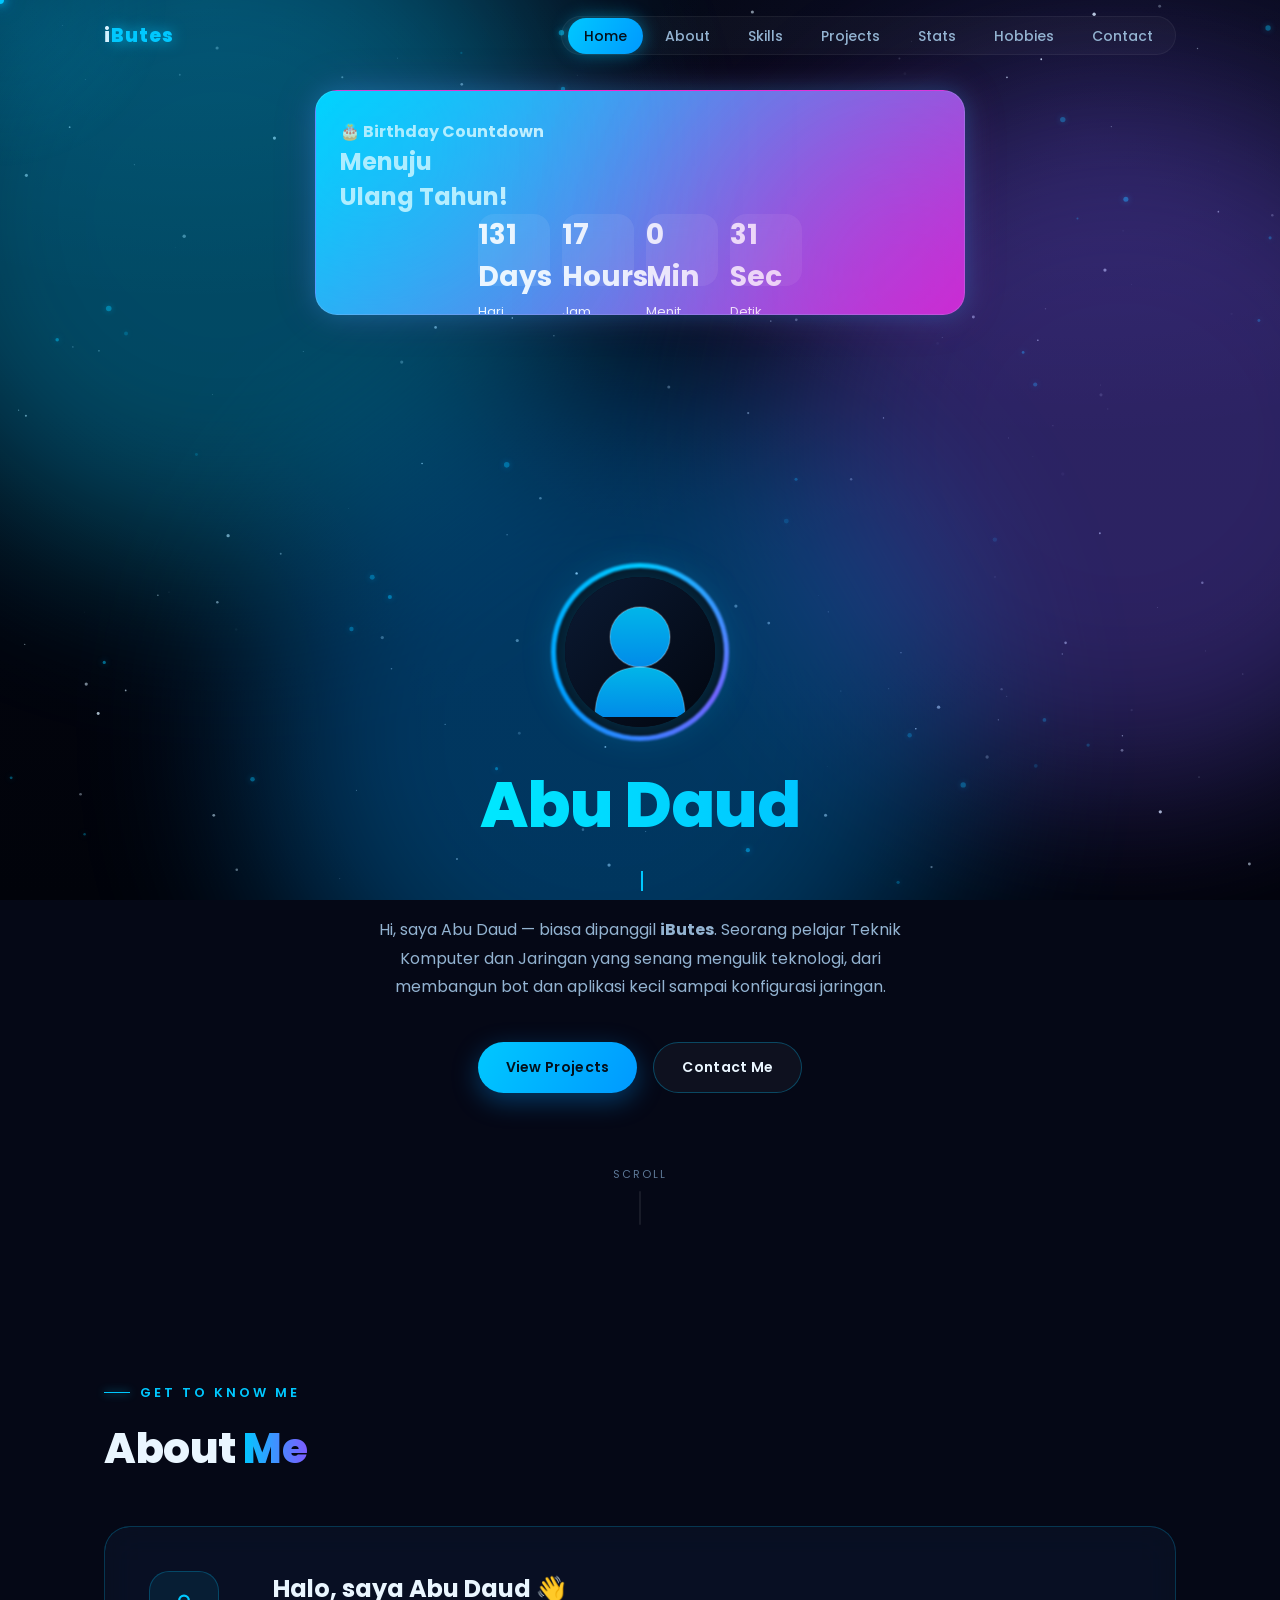
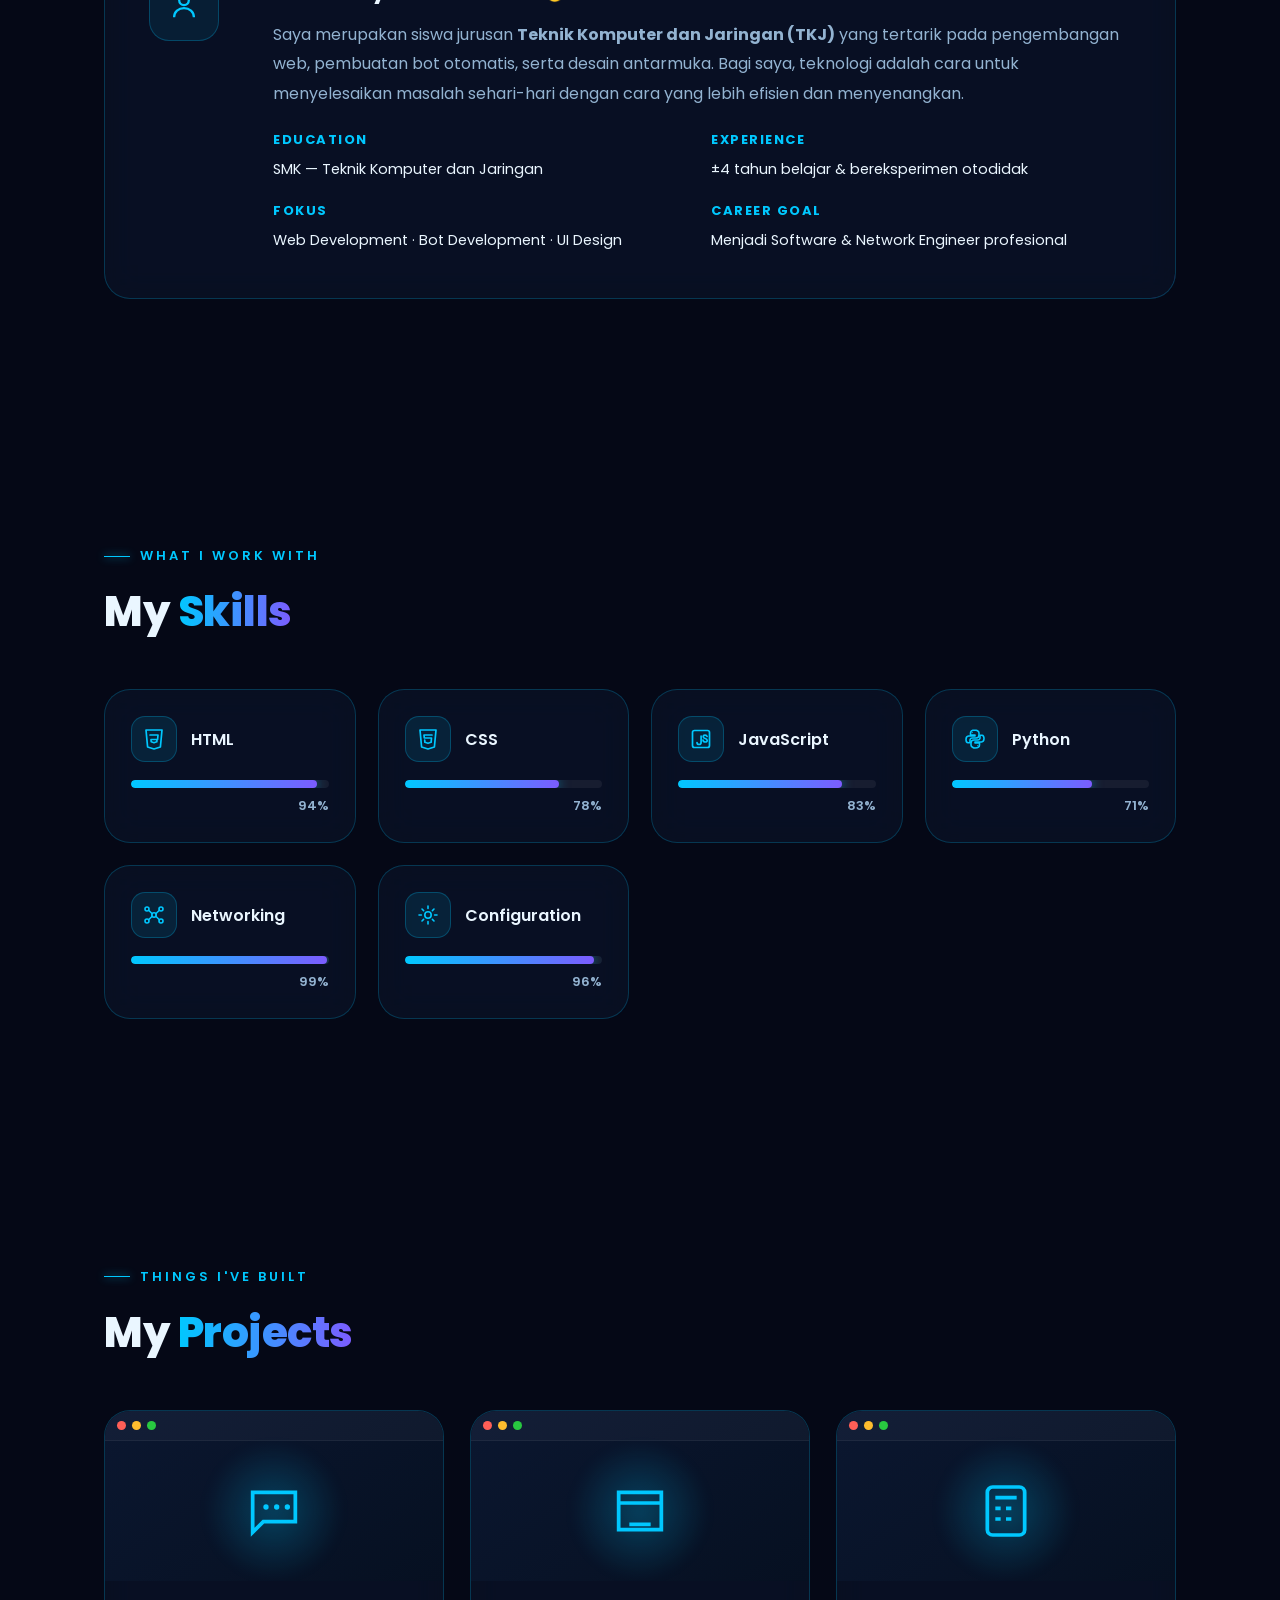
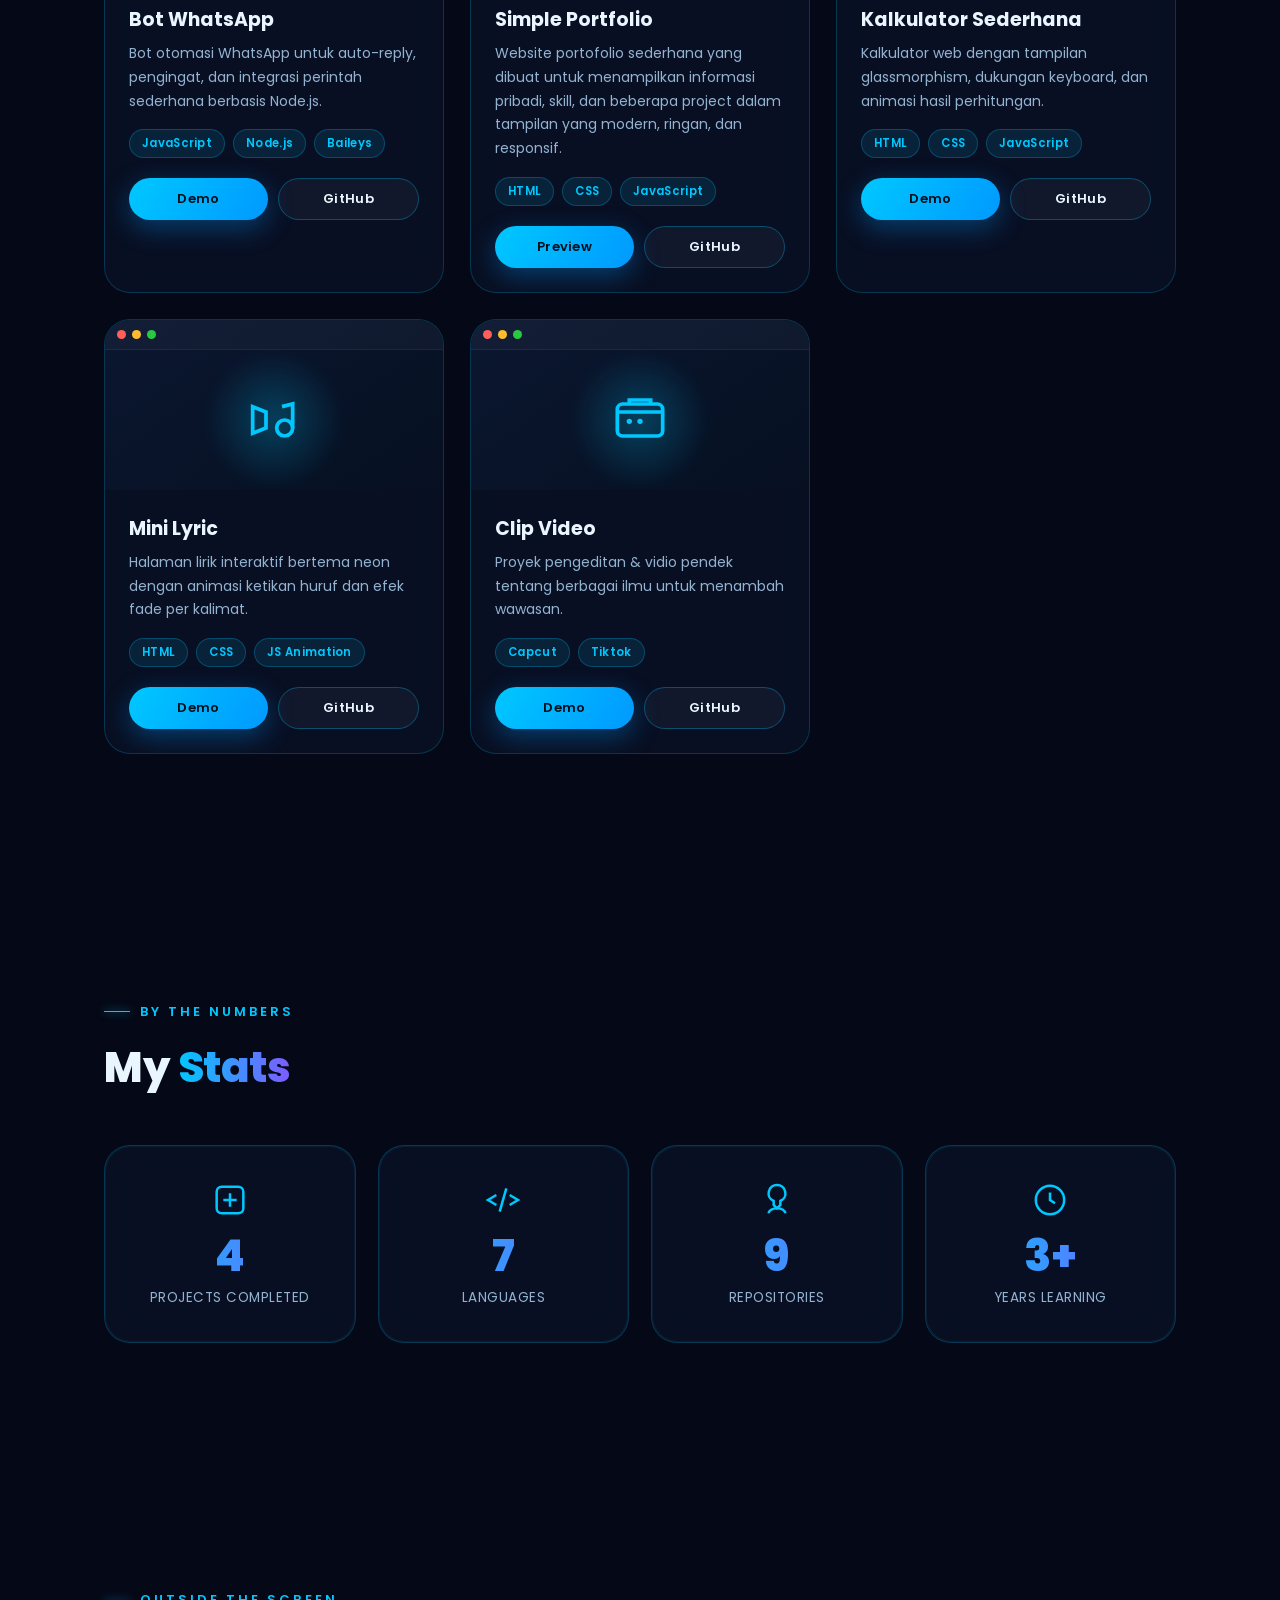
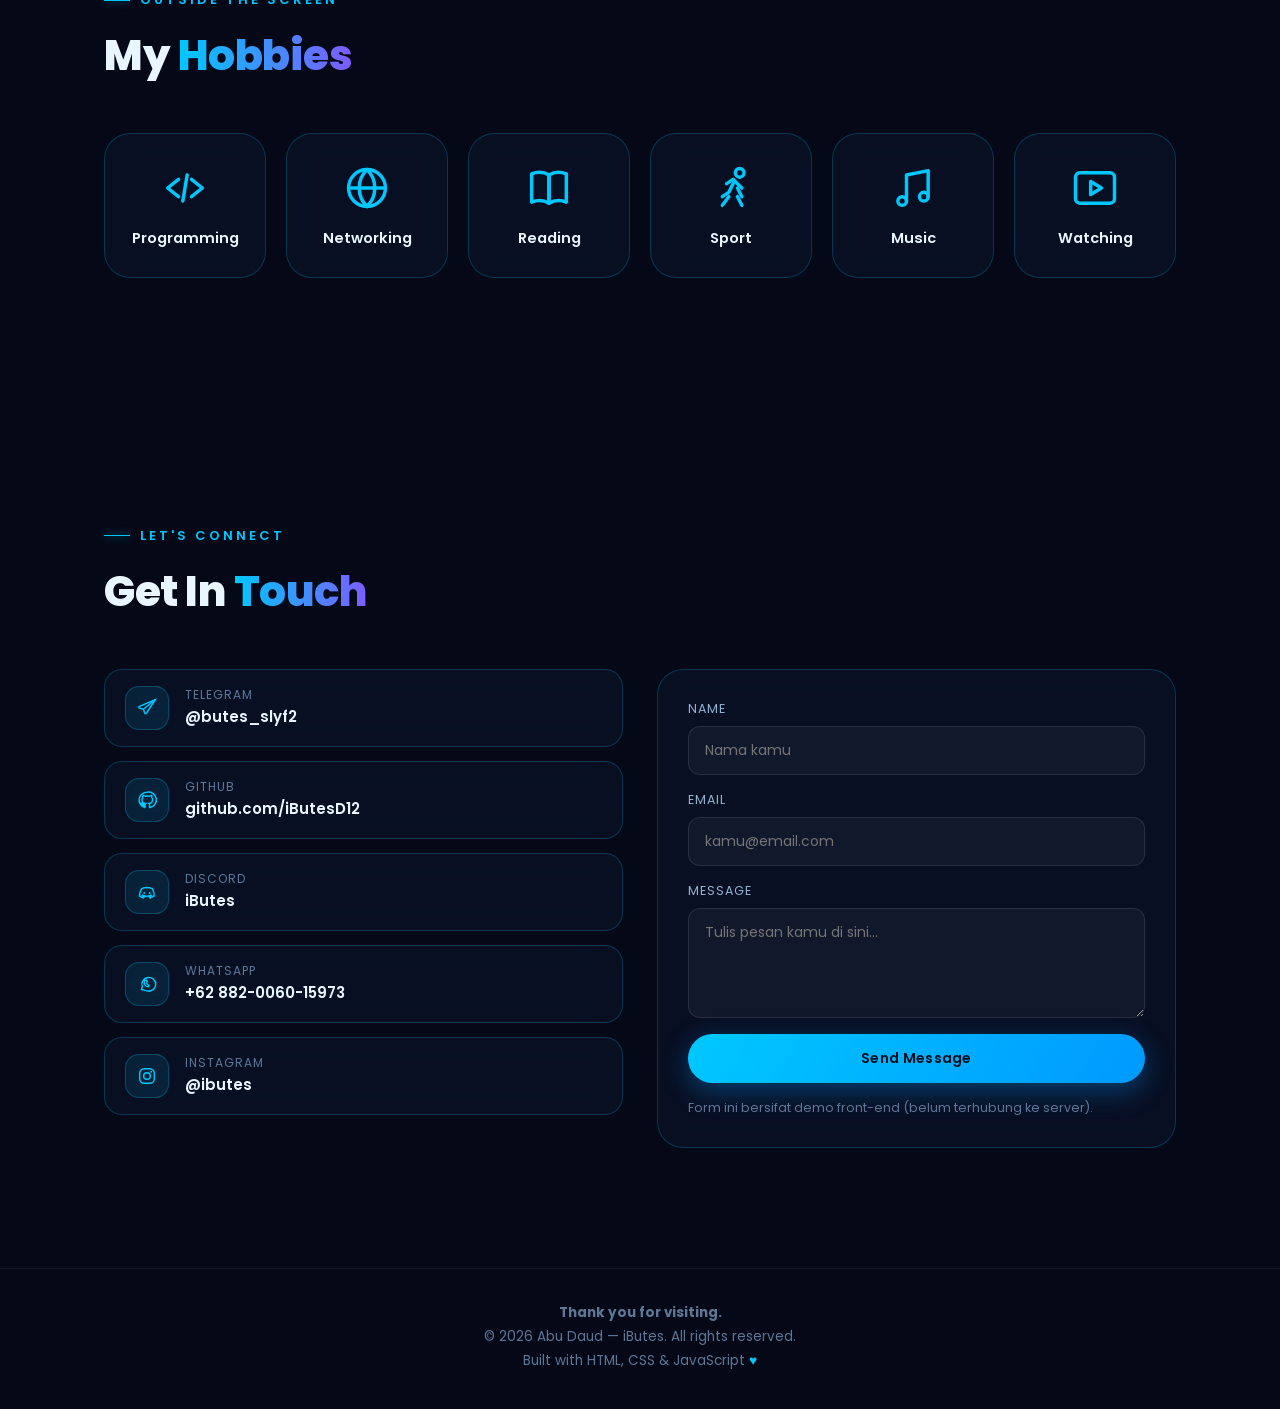
==== commit bd39ef36: "Add files via upload" ====
--- a/index.html
+++ b/index.html
@@ -307,7 +307,7 @@
     </div>
 
     <div class="project-actions">
-      <a href="ibutesbeginner.netlify.app" class="btn btn-primary">Preview</a>
+      <a href="ibutesbeginner.netlify.app" target="_blank" class="btn btn-primary">Preview</a>
       <a href="https://github.com/iButesD12/Simple-Port.git" target="_blank" class="btn btn-ghost">GitHub</a>
     </div>
   </div>
@@ -382,7 +382,7 @@
             <span class="badge">Capcut</span><span class="badge">Tiktok</span>
           </div>
           <div class="project-actions">
-            <a href="tiktok.com/@two.thausand.years" class="btn btn-primary">Demo</a>
+            <a href="tiktok.com/@two.thausand.years" target="_blank" class="btn btn-primary">Demo</a>
             <a href="#" class="btn btn-ghost">GitHub</a>
           </div>
         </div>
@@ -485,7 +485,7 @@
     <div class="contact-wrap">
 
       <div class="contact-links" data-reveal="left">
-       <a class="contact-link glass" href="https://t.me/butes_sylf2" target="_blank">
+       <a class="contact-link glass" href="https://t.me/@butes_lyf" target="_blank">
        <div class="icon-wrap">
        <svg viewBox="0 0 24 24" fill="none" stroke="#00C8FF" stroke-width="1.6">
        <path d="M21 3L3.7 10.2c-.8.3-.8 1.4 0 1.7l4.4 1.5 1.5 4.4c.3.8 1.4.8 1.7 0L21 3z"/>
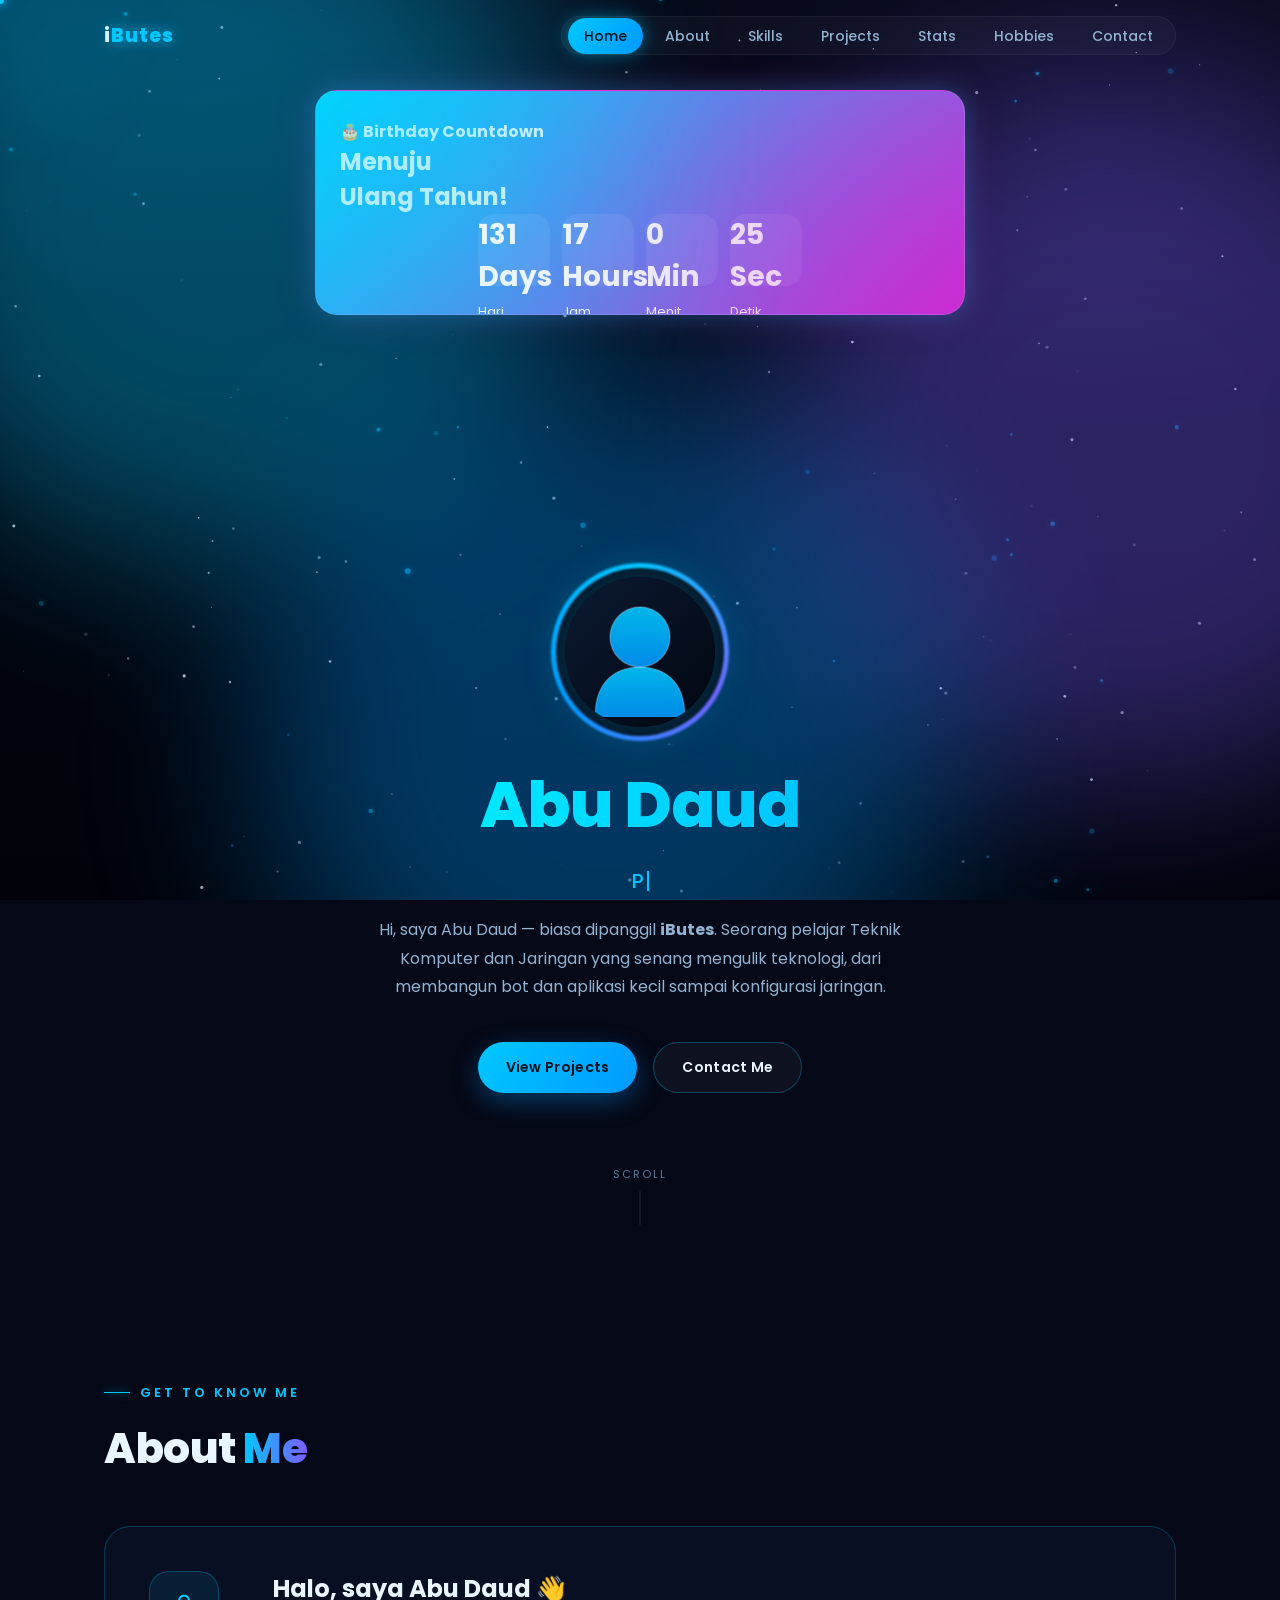
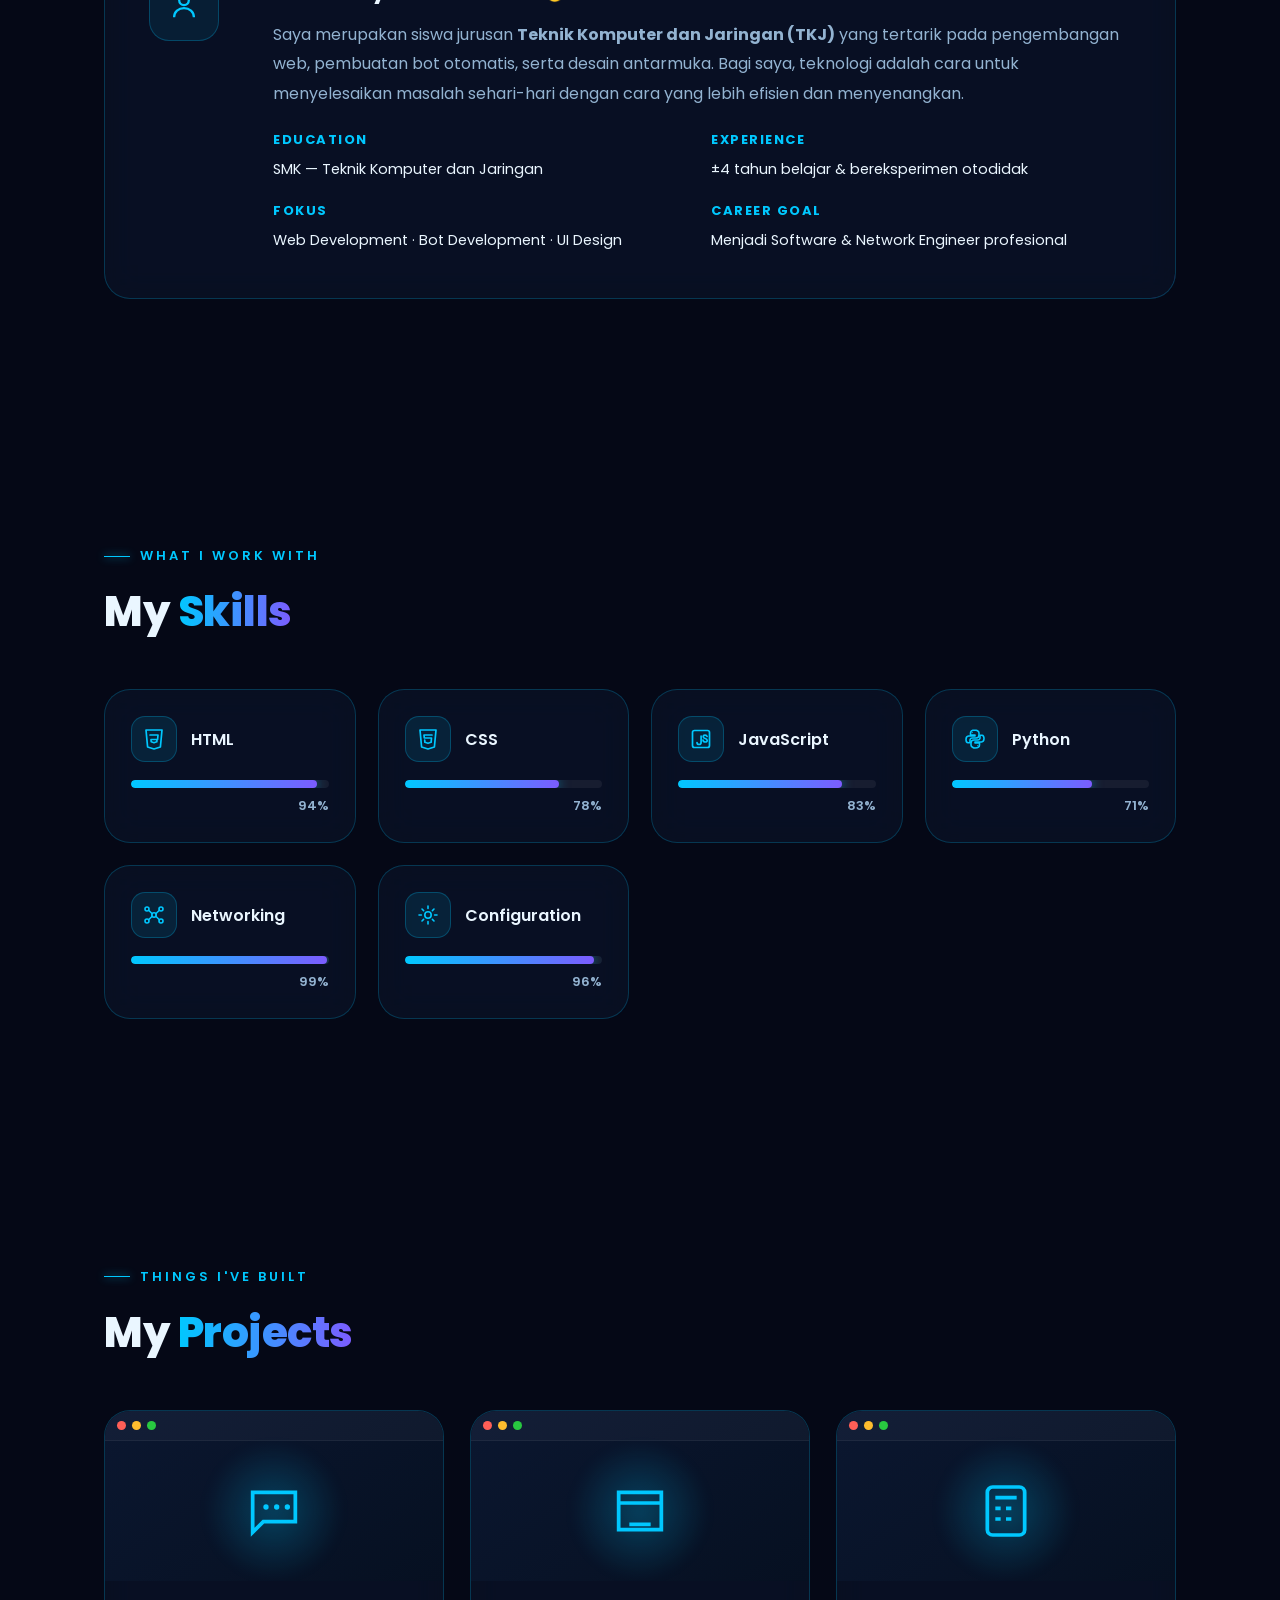
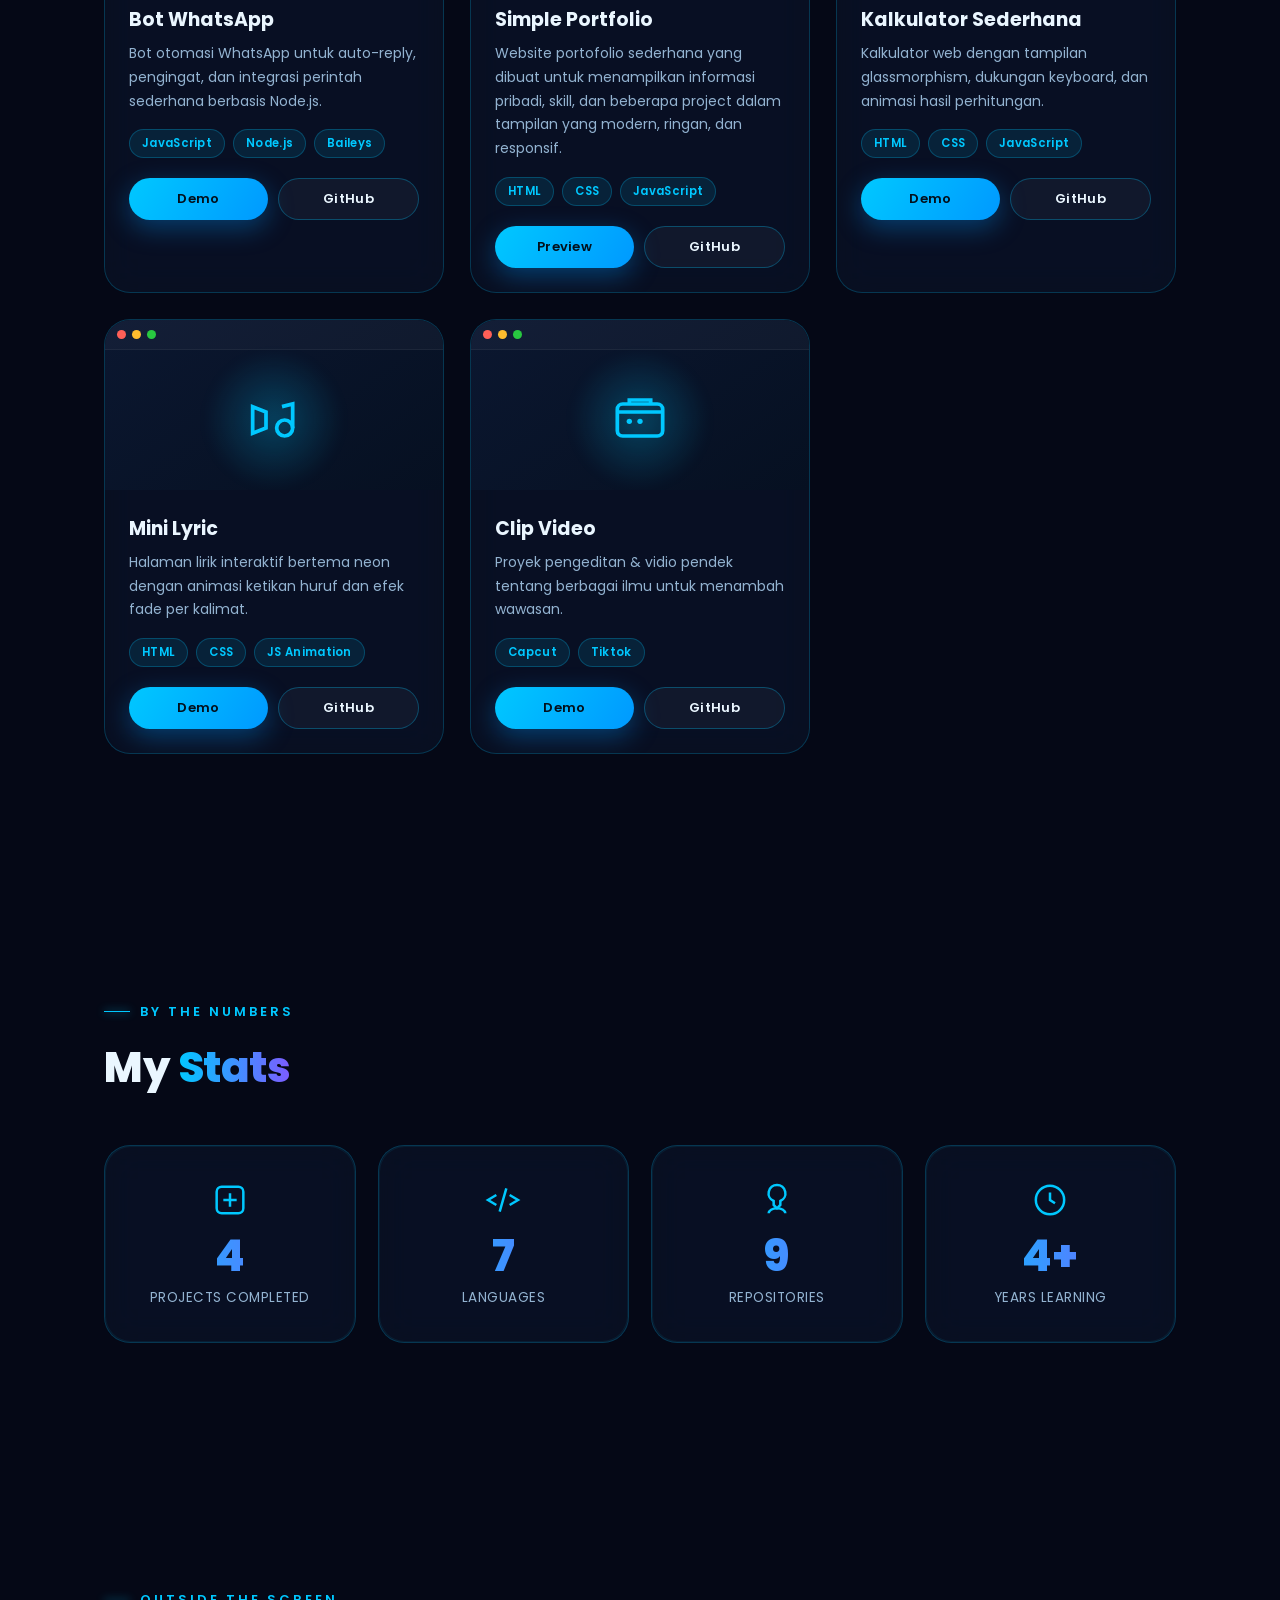
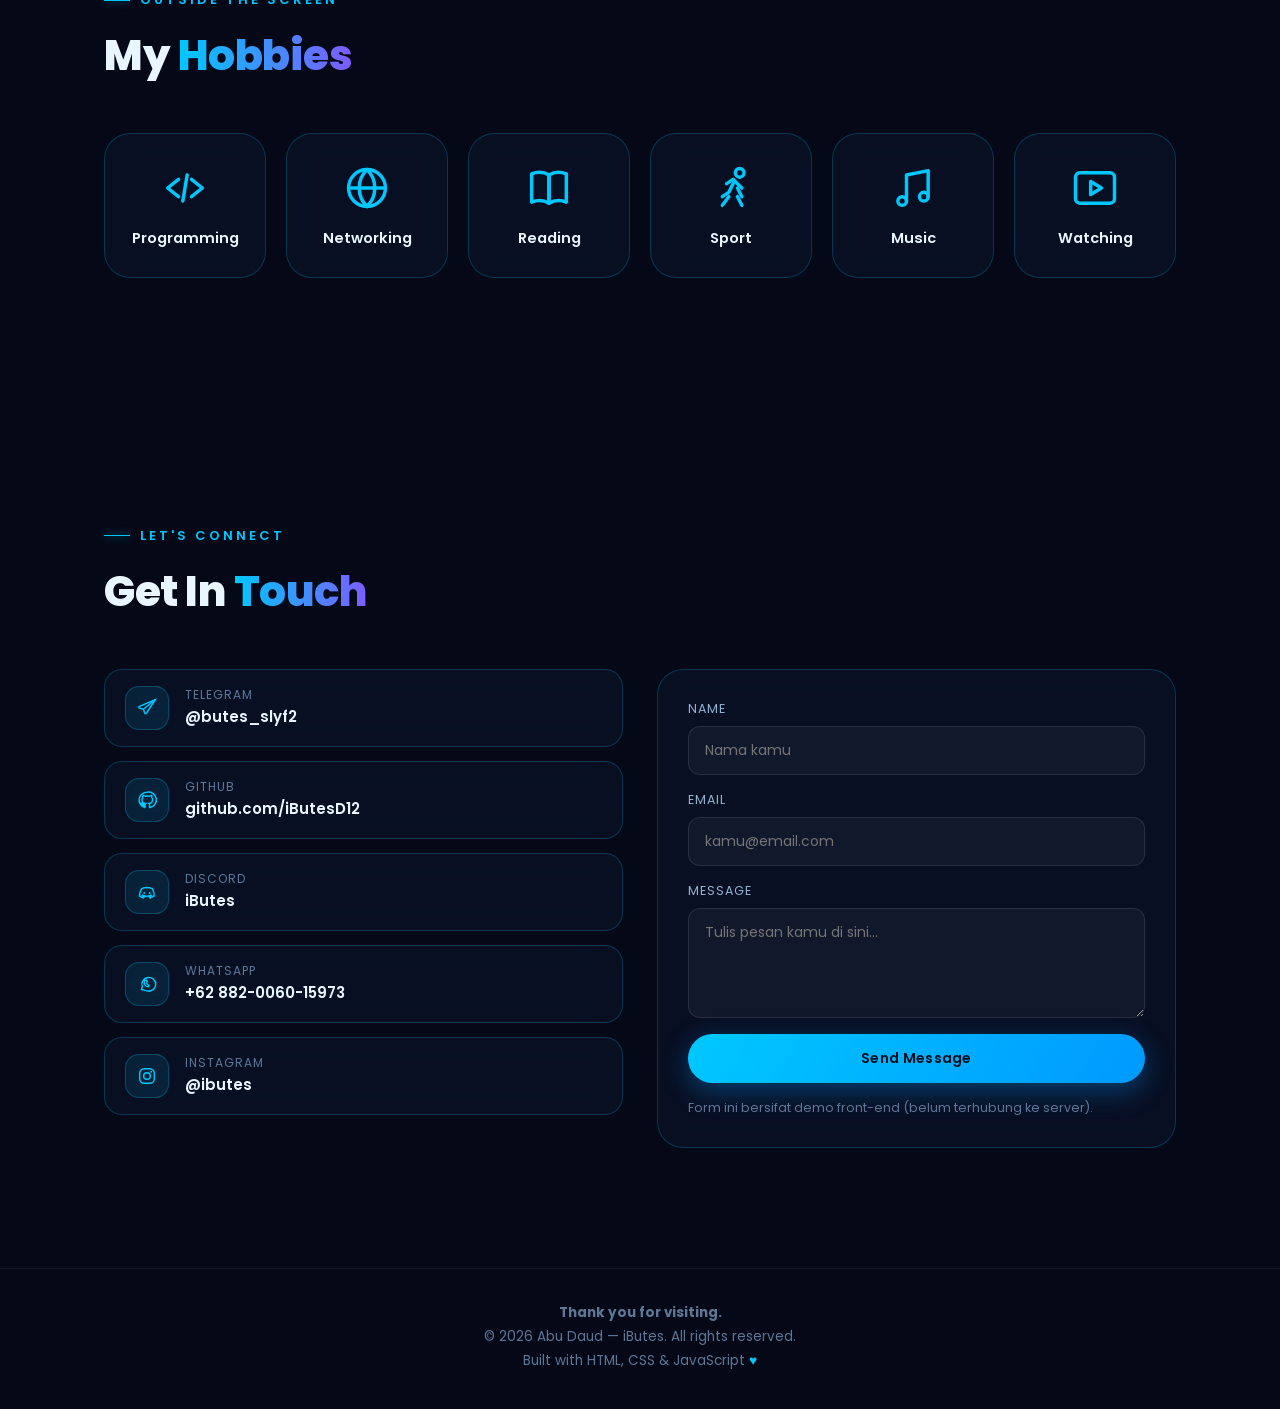
==== commit 1f976f94: "Add files via upload" ====
--- a/index.html
+++ b/index.html
@@ -307,7 +307,7 @@
     </div>
 
     <div class="project-actions">
-      <a href="ibutesbeginner.netlify.app" target="_blank" class="btn btn-primary">Preview</a>
+      <a href="simpleport/index.html" class="btn btn-primary">Preview</a>
       <a href="https://github.com/iButesD12/Simple-Port.git" target="_blank" class="btn btn-ghost">GitHub</a>
     </div>
   </div>
